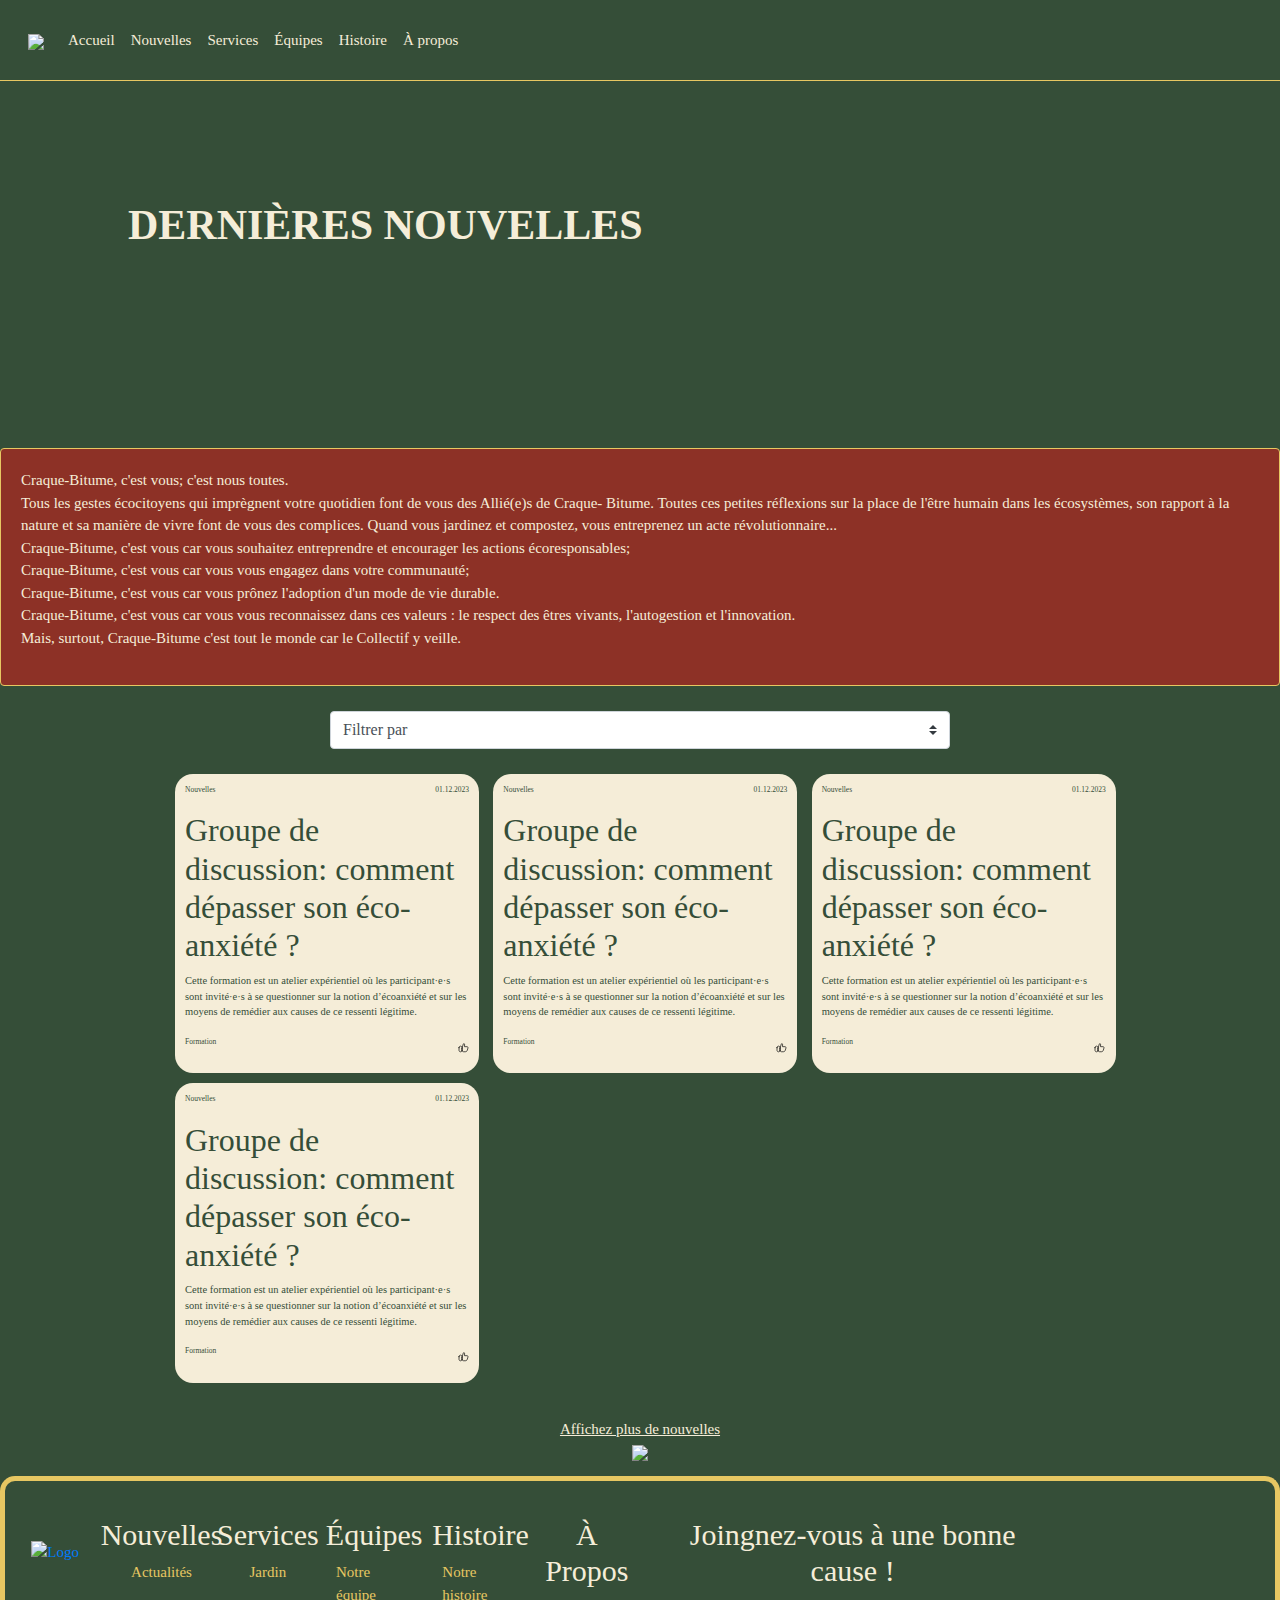
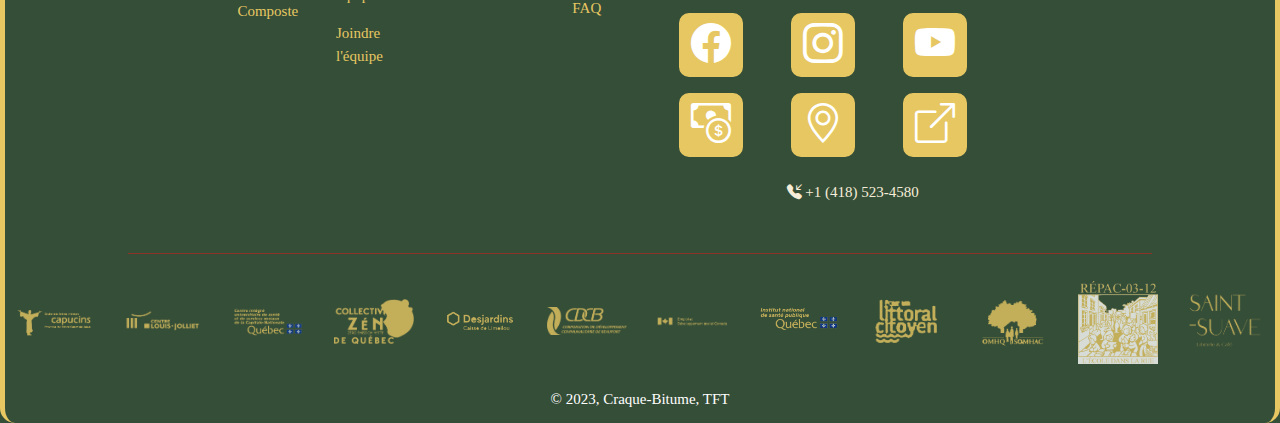
==== 2-5nouvelles.html @ 71b2aff6 "creation page nouvelles individuel" ====
<!DOCTYPE html>
<html lang="fr">
  <head>
    <meta charset="UTF-8" />
    <meta http-equiv="X-UA-Compatible" content="IE=edge" />
    <meta name="viewport" content="width=device-width, initial-scale=1.0" />
    <title>Craque-Bitume</title>
    <link
      rel="apple-touch-icon"
      sizes="180x180"
      href="./assets/favicon/apple-touch-icon.png"
    />
    <link
      rel="icon"
      type="image/png"
      sizes="32x32"
      href="./assets/favicon/favicon-32x32.png"
    />
    <link
      rel="icon"
      type="image/png"
      sizes="16x16"
      href="./assets/favicon/favicon-16x16.png"
    />
    <link rel="manifest" href="./assets/favicon/site.webmanifest" />
    <link
      rel="mask-icon"
      href="./assets/favicon/safari-pinned-tab.svg"
      color="#5bbad5"
    />
    <meta name="msapplication-TileColor" content="#da532c" />
    <meta name="theme-color" content="#ffffff" />
    <link
      rel="stylesheet"
      href="https://cdn.jsdelivr.net/npm/bootstrap-icons@1.10.3/font/bootstrap-icons.css"
    />
    <link
      rel="stylesheet"
      href="https://cdn.jsdelivr.net/npm/swiper@9/swiper-bundle.min.css"
    />
    <link
      rel="stylesheet"
      href="https://unpkg.com/swiper/swiper-bundle.min.css"
    />
    <link
      rel="stylesheet"
      href="https://maxcdn.bootstrapcdn.com/bootstrap/4.5.2/css/bootstrap.min.css"
    />
    <link
      href="https://cdn.jsdelivr.net/npm/bootstrap@5.3.2/dist/css/bootstrap.min.css"
      rel="stylesheet"
      integrity="sha384-T3c6CoIi6uLrA9TneNEoa7RxnatzjcDSCmG1MXxSR1GAsXEV/Dwwykc2MPK8M2HN"
      crossorigin="anonymous"
    />
    <link rel="stylesheet" href="https://use.typekit.net/fch5wdf.css" />
    <link rel="stylesheet" href="./styles/styles.css" type="text/css" />
    <!--icon link-->
    <link
      href="https://fonts.googleapis.com/icon?family=Material+Icons"
      rel="stylesheet"
    />
  </head>
  <!--BODY-->

  <body>
    <!--BODY-->
    <main>
      <!-- NAVBAR -->
      <nav
        class="navbar navbar-dark navbar-expand-lg justify-content-end align-items-center fixed-top"
      >
        <div
          class="container-fluid justify-content-space-between align-items-center"
        >
          <a class="navbar-brand" href="index.html">
            <img src="./sources/logo.png" class="logo" />
          </a>
          <button
            class="navbar-toggler"
            type="button"
            width="20%"
            data-bs-toggle="collapse"
            data-bs-target="#navbarNavDropdown"
            aria-controls="navbarNavDropdown"
            aria-expanded="false"
            aria-label="Affichage/masquage de la navigation"
          >
            <span class="navbar-toggler-icon"></span>
          </button>
          <div class="collapse navbar-collapse" id="navbarNavDropdown">
            <ul class="navbar-nav">
              <li class="nav-item">
                <a class="nav-link" aria-current="page" href="./index.html"
                  >Accueil</a
                >
              </li>
              <li class="nav-item">
                <a class="nav-link" aria-current="page" href="./2nouvelles.html"
                  >Nouvelles</a
                >
              </li>
              <li class="nav-item">
                <a class="nav-link" aria-current="page" href="./3services.html"
                  >Services</a
                >
              </li>
              <li class="nav-item">
                <a class="nav-link" aria-current="page" href="./4equipe.html"
                  >Équipes</a
                >
              </li>
              <li class="nav-item">
                <a class="nav-link" aria-current="page" href="./5histoire.html"
                  >Histoire</a
                >
              </li>
              <li class="nav-item">
                <a class="nav-link" aria-current="page" href="./6propos.html"
                  >À propos</a
                >
              </li>
            </ul>
          </div>
        </div>
      </nav>
      <!--hero de la page nouvelles-->
      <div class="contenu-news">
        <div class="ignorez"></div>
        <div class="nouvelles__hero">

          <h1 class="nouvelles__hero-title">DERNIÈRES NOUVELLES</h1>
        </div>
        <div class="card description_generique">
          <div class="card-body">
          <p class="description_generique_texte">Craque-Bitume, c'est vous; c'est nous toutes. <br>
            Tous les gestes écocitoyens qui imprègnent votre quotidien font de vous des Allié(e)s de Craque-
            Bitume. Toutes ces petites réflexions sur la place de l'être humain dans les écosystèmes, son rapport 
            à la nature et sa manière de vivre font de vous des complices. Quand vous jardinez et compostez, 
            vous entreprenez un acte révolutionnaire... <br>
            Craque-Bitume, c'est vous car vous souhaitez entreprendre et encourager les actions 
            écoresponsables; <br>
            Craque-Bitume, c'est vous car vous vous engagez dans votre communauté; <br>
            Craque-Bitume, c'est vous car vous prônez l'adoption d'un mode de vie durable. <br>
            Craque-Bitume, c'est vous car vous vous reconnaissez dans ces valeurs : le respect des êtres vivants, 
            l'autogestion et l'innovation. <br>
            Mais, surtout, Craque-Bitume c'est tout le monde car le Collectif y veille.</p>
        </div>
    </div>
        <!--section contennant les cartes de nouvelles-->
        <div class="nouvelles__filter-bar">
          <select class="custom-select filter-dropdown">
            <option selected>Filtrer par</option>
            <option value="date">Date</option>
            <option value="alphabetical">Alphabetique</option>
          </select>
        </div>

        <div class="nouvelle__card-list">
          <div class="nouvelle_card un">
          <div class="top-row">
              <p class="nouvelle-top-title">Nouvelles</p>
            <p class="date">01.12.2023</p>
          </div>
          <div class="middle-up-row">
            <h2>Groupe de discussion: comment dépasser son éco-anxiété ? </h2>
          </div>
          <div class="middle-down-row">
                <p class="nouvelle__card-description">Cette formation est un atelier expérientiel où les participant·e·s sont invité·e·s à se questionner sur la notion d’écoanxiété et sur les moyens de remédier aux causes de ce ressenti légitime.</p>
          </div>
          <div class="bottom-row">
            <p class="formation">Formation</p>
            <div class="icone">
              <svg viewBox="0 0 25 25" fill="none" xmlns="http://www.w3.org/2000/svg"><g id="SVGRepo_bgCarrier" stroke-width="0"></g><g id="SVGRepo_tracerCarrier" stroke-linecap="round" stroke-linejoin="round"></g><g id="SVGRepo_iconCarrier"> <path d="M8.9707 19.42V13.89" stroke="#000000" stroke-width="1.5" stroke-linecap="round" stroke-linejoin="round"></path> <path d="M2.28234 12.67C2.25751 12.2167 2.32536 11.7631 2.48175 11.3369C2.63813 10.9106 2.87975 10.5208 3.19187 10.1911C3.504 9.86141 3.88006 9.59877 4.29708 9.41931C4.71411 9.23985 5.16335 9.14734 5.61735 9.14734C6.07135 9.14734 6.52058 9.23985 6.9376 9.41931C7.35463 9.59877 7.73069 9.86141 8.04281 10.1911C8.35493 10.5208 8.59657 10.9106 8.75296 11.3369C8.90934 11.7631 8.97717 12.2167 8.95234 12.67V18.3C8.97717 18.7533 8.90934 19.207 8.75296 19.6332C8.59657 20.0594 8.35493 20.4492 8.04281 20.7789C7.73069 21.1086 7.35463 21.3712 6.9376 21.5507C6.52058 21.7301 6.07135 21.8227 5.61735 21.8227C5.16335 21.8227 4.71411 21.7301 4.29708 21.5507C3.88006 21.3712 3.504 21.1086 3.19187 20.7789C2.87975 20.4492 2.63813 20.0594 2.48175 19.6332C2.32536 19.207 2.25751 18.7533 2.28234 18.3V12.67Z" stroke="#000000" stroke-width="1.5" stroke-linecap="round" stroke-linejoin="round"></path> <path d="M8.97076 18.3C8.96813 18.7399 9.05217 19.176 9.21809 19.5835C9.38402 19.9909 9.62857 20.3617 9.93779 20.6747C10.247 20.9876 10.6148 21.2366 11.0203 21.4073C11.4257 21.5781 11.8608 21.6674 12.3008 21.67H16.4208C17.3814 21.6693 18.316 21.357 19.0841 20.78C19.8522 20.203 20.4125 19.3924 20.6808 18.47L22.1808 13.39C22.3002 13.0523 22.3372 12.691 22.2889 12.3361C22.2405 11.9812 22.1081 11.643 21.9028 11.3496C21.6974 11.0562 21.4249 10.816 21.108 10.6491C20.7911 10.4822 20.4389 10.3934 20.0808 10.39H14.5608V5.10999C14.5621 4.91825 14.5256 4.72818 14.4535 4.55054C14.3813 4.3729 14.2749 4.21121 14.1402 4.07471C14.0056 3.9382 13.8454 3.82953 13.6687 3.75494C13.4921 3.68036 13.3025 3.64132 13.1108 3.64001V3.64001C12.7953 3.64144 12.4889 3.74572 12.2381 3.93701C11.9872 4.1283 11.8056 4.39617 11.7208 4.70001L8.97076 13.86" stroke="#000000" stroke-width="1.5" stroke-linecap="round" stroke-linejoin="round"></path> </g></svg>
            </div>
          </div>
        </div>
          <div class="nouvelle_card deux">
          <div class="top-row">
              <p class="nouvelle-top-title">Nouvelles</p>
            <p class="date">01.12.2023</p>
          </div>
          <div class="middle-up-row">
            <h2>Groupe de discussion: comment dépasser son éco-anxiété ? </h2>
          </div>
          <div class="middle-down-row">
                <p class="nouvelle__card-description">Cette formation est un atelier expérientiel où les participant·e·s sont invité·e·s à se questionner sur la notion d’écoanxiété et sur les moyens de remédier aux causes de ce ressenti légitime.</p>
          </div>
          <div class="bottom-row">
            <p class="formation">Formation</p>
            <div class="icone">
              <svg viewBox="0 0 25 25" fill="none" xmlns="http://www.w3.org/2000/svg"><g id="SVGRepo_bgCarrier" stroke-width="0"></g><g id="SVGRepo_tracerCarrier" stroke-linecap="round" stroke-linejoin="round"></g><g id="SVGRepo_iconCarrier"> <path d="M8.9707 19.42V13.89" stroke="#000000" stroke-width="1.5" stroke-linecap="round" stroke-linejoin="round"></path> <path d="M2.28234 12.67C2.25751 12.2167 2.32536 11.7631 2.48175 11.3369C2.63813 10.9106 2.87975 10.5208 3.19187 10.1911C3.504 9.86141 3.88006 9.59877 4.29708 9.41931C4.71411 9.23985 5.16335 9.14734 5.61735 9.14734C6.07135 9.14734 6.52058 9.23985 6.9376 9.41931C7.35463 9.59877 7.73069 9.86141 8.04281 10.1911C8.35493 10.5208 8.59657 10.9106 8.75296 11.3369C8.90934 11.7631 8.97717 12.2167 8.95234 12.67V18.3C8.97717 18.7533 8.90934 19.207 8.75296 19.6332C8.59657 20.0594 8.35493 20.4492 8.04281 20.7789C7.73069 21.1086 7.35463 21.3712 6.9376 21.5507C6.52058 21.7301 6.07135 21.8227 5.61735 21.8227C5.16335 21.8227 4.71411 21.7301 4.29708 21.5507C3.88006 21.3712 3.504 21.1086 3.19187 20.7789C2.87975 20.4492 2.63813 20.0594 2.48175 19.6332C2.32536 19.207 2.25751 18.7533 2.28234 18.3V12.67Z" stroke="#000000" stroke-width="1.5" stroke-linecap="round" stroke-linejoin="round"></path> <path d="M8.97076 18.3C8.96813 18.7399 9.05217 19.176 9.21809 19.5835C9.38402 19.9909 9.62857 20.3617 9.93779 20.6747C10.247 20.9876 10.6148 21.2366 11.0203 21.4073C11.4257 21.5781 11.8608 21.6674 12.3008 21.67H16.4208C17.3814 21.6693 18.316 21.357 19.0841 20.78C19.8522 20.203 20.4125 19.3924 20.6808 18.47L22.1808 13.39C22.3002 13.0523 22.3372 12.691 22.2889 12.3361C22.2405 11.9812 22.1081 11.643 21.9028 11.3496C21.6974 11.0562 21.4249 10.816 21.108 10.6491C20.7911 10.4822 20.4389 10.3934 20.0808 10.39H14.5608V5.10999C14.5621 4.91825 14.5256 4.72818 14.4535 4.55054C14.3813 4.3729 14.2749 4.21121 14.1402 4.07471C14.0056 3.9382 13.8454 3.82953 13.6687 3.75494C13.4921 3.68036 13.3025 3.64132 13.1108 3.64001V3.64001C12.7953 3.64144 12.4889 3.74572 12.2381 3.93701C11.9872 4.1283 11.8056 4.39617 11.7208 4.70001L8.97076 13.86" stroke="#000000" stroke-width="1.5" stroke-linecap="round" stroke-linejoin="round"></path> </g></svg>
            </div>
          </div>
        </div>
          <div class="nouvelle_card trois">
          <div class="top-row">
              <p class="nouvelle-top-title">Nouvelles</p>
            <p class="date">01.12.2023</p>
          </div>
          <div class="middle-up-row">
            <h2>Groupe de discussion: comment dépasser son éco-anxiété ? </h2>
          </div>
          <div class="middle-down-row">
                <p class="nouvelle__card-description">Cette formation est un atelier expérientiel où les participant·e·s sont invité·e·s à se questionner sur la notion d’écoanxiété et sur les moyens de remédier aux causes de ce ressenti légitime.</p>
          </div>
          <div class="bottom-row">
            <p class="formation">Formation</p>
            <div class="icone">
              <svg viewBox="0 0 25 25" fill="none" xmlns="http://www.w3.org/2000/svg"><g id="SVGRepo_bgCarrier" stroke-width="0"></g><g id="SVGRepo_tracerCarrier" stroke-linecap="round" stroke-linejoin="round"></g><g id="SVGRepo_iconCarrier"> <path d="M8.9707 19.42V13.89" stroke="#000000" stroke-width="1.5" stroke-linecap="round" stroke-linejoin="round"></path> <path d="M2.28234 12.67C2.25751 12.2167 2.32536 11.7631 2.48175 11.3369C2.63813 10.9106 2.87975 10.5208 3.19187 10.1911C3.504 9.86141 3.88006 9.59877 4.29708 9.41931C4.71411 9.23985 5.16335 9.14734 5.61735 9.14734C6.07135 9.14734 6.52058 9.23985 6.9376 9.41931C7.35463 9.59877 7.73069 9.86141 8.04281 10.1911C8.35493 10.5208 8.59657 10.9106 8.75296 11.3369C8.90934 11.7631 8.97717 12.2167 8.95234 12.67V18.3C8.97717 18.7533 8.90934 19.207 8.75296 19.6332C8.59657 20.0594 8.35493 20.4492 8.04281 20.7789C7.73069 21.1086 7.35463 21.3712 6.9376 21.5507C6.52058 21.7301 6.07135 21.8227 5.61735 21.8227C5.16335 21.8227 4.71411 21.7301 4.29708 21.5507C3.88006 21.3712 3.504 21.1086 3.19187 20.7789C2.87975 20.4492 2.63813 20.0594 2.48175 19.6332C2.32536 19.207 2.25751 18.7533 2.28234 18.3V12.67Z" stroke="#000000" stroke-width="1.5" stroke-linecap="round" stroke-linejoin="round"></path> <path d="M8.97076 18.3C8.96813 18.7399 9.05217 19.176 9.21809 19.5835C9.38402 19.9909 9.62857 20.3617 9.93779 20.6747C10.247 20.9876 10.6148 21.2366 11.0203 21.4073C11.4257 21.5781 11.8608 21.6674 12.3008 21.67H16.4208C17.3814 21.6693 18.316 21.357 19.0841 20.78C19.8522 20.203 20.4125 19.3924 20.6808 18.47L22.1808 13.39C22.3002 13.0523 22.3372 12.691 22.2889 12.3361C22.2405 11.9812 22.1081 11.643 21.9028 11.3496C21.6974 11.0562 21.4249 10.816 21.108 10.6491C20.7911 10.4822 20.4389 10.3934 20.0808 10.39H14.5608V5.10999C14.5621 4.91825 14.5256 4.72818 14.4535 4.55054C14.3813 4.3729 14.2749 4.21121 14.1402 4.07471C14.0056 3.9382 13.8454 3.82953 13.6687 3.75494C13.4921 3.68036 13.3025 3.64132 13.1108 3.64001V3.64001C12.7953 3.64144 12.4889 3.74572 12.2381 3.93701C11.9872 4.1283 11.8056 4.39617 11.7208 4.70001L8.97076 13.86" stroke="#000000" stroke-width="1.5" stroke-linecap="round" stroke-linejoin="round"></path> </g></svg>
            </div>
          </div>
        </div>
          <div class="nouvelle_card quattre">
          <div class="top-row">
              <p class="nouvelle-top-title">Nouvelles</p>
            <p class="date">01.12.2023</p>
          </div>
          <div class="middle-up-row">
            <h2>Groupe de discussion: comment dépasser son éco-anxiété ? </h2>
          </div>
          <div class="middle-down-row">
                <p class="nouvelle__card-description">Cette formation est un atelier expérientiel où les participant·e·s sont invité·e·s à se questionner sur la notion d’écoanxiété et sur les moyens de remédier aux causes de ce ressenti légitime.</p>
          </div>
          <div class="bottom-row">
            <p class="formation">Formation</p>
            <div class="icone">
              <svg viewBox="0 0 25 25" fill="none" xmlns="http://www.w3.org/2000/svg"><g id="SVGRepo_bgCarrier" stroke-width="0"></g><g id="SVGRepo_tracerCarrier" stroke-linecap="round" stroke-linejoin="round"></g><g id="SVGRepo_iconCarrier"> <path d="M8.9707 19.42V13.89" stroke="#000000" stroke-width="1.5" stroke-linecap="round" stroke-linejoin="round"></path> <path d="M2.28234 12.67C2.25751 12.2167 2.32536 11.7631 2.48175 11.3369C2.63813 10.9106 2.87975 10.5208 3.19187 10.1911C3.504 9.86141 3.88006 9.59877 4.29708 9.41931C4.71411 9.23985 5.16335 9.14734 5.61735 9.14734C6.07135 9.14734 6.52058 9.23985 6.9376 9.41931C7.35463 9.59877 7.73069 9.86141 8.04281 10.1911C8.35493 10.5208 8.59657 10.9106 8.75296 11.3369C8.90934 11.7631 8.97717 12.2167 8.95234 12.67V18.3C8.97717 18.7533 8.90934 19.207 8.75296 19.6332C8.59657 20.0594 8.35493 20.4492 8.04281 20.7789C7.73069 21.1086 7.35463 21.3712 6.9376 21.5507C6.52058 21.7301 6.07135 21.8227 5.61735 21.8227C5.16335 21.8227 4.71411 21.7301 4.29708 21.5507C3.88006 21.3712 3.504 21.1086 3.19187 20.7789C2.87975 20.4492 2.63813 20.0594 2.48175 19.6332C2.32536 19.207 2.25751 18.7533 2.28234 18.3V12.67Z" stroke="#000000" stroke-width="1.5" stroke-linecap="round" stroke-linejoin="round"></path> <path d="M8.97076 18.3C8.96813 18.7399 9.05217 19.176 9.21809 19.5835C9.38402 19.9909 9.62857 20.3617 9.93779 20.6747C10.247 20.9876 10.6148 21.2366 11.0203 21.4073C11.4257 21.5781 11.8608 21.6674 12.3008 21.67H16.4208C17.3814 21.6693 18.316 21.357 19.0841 20.78C19.8522 20.203 20.4125 19.3924 20.6808 18.47L22.1808 13.39C22.3002 13.0523 22.3372 12.691 22.2889 12.3361C22.2405 11.9812 22.1081 11.643 21.9028 11.3496C21.6974 11.0562 21.4249 10.816 21.108 10.6491C20.7911 10.4822 20.4389 10.3934 20.0808 10.39H14.5608V5.10999C14.5621 4.91825 14.5256 4.72818 14.4535 4.55054C14.3813 4.3729 14.2749 4.21121 14.1402 4.07471C14.0056 3.9382 13.8454 3.82953 13.6687 3.75494C13.4921 3.68036 13.3025 3.64132 13.1108 3.64001V3.64001C12.7953 3.64144 12.4889 3.74572 12.2381 3.93701C11.9872 4.1283 11.8056 4.39617 11.7208 4.70001L8.97076 13.86" stroke="#000000" stroke-width="1.5" stroke-linecap="round" stroke-linejoin="round"></path> </g></svg>
            </div>
          </div>
        </div>
        </div>
      <div class="nouvelle__afficher-plus">
        <a href="">
          <p>Affichez plus de nouvelles</p>
          <img src="/assets/icon/arrow-down-circle.png">
        </a>
      </div>
    </main>

    <!------------------------------------ FOOTER ----------------------------------------------------->
    <footer>
      <section class="section__footer container-fluid d-flex flex-column">
        <div
          class="row colonne--haut d-flex justify-content-evenly align-items-start"
        >
          <div
            class="col-12 col-xl-1 mb-2 mt-5 d-flex flex-column align-items-center"
          >
            <a
              href="index.html"
              class="d-flex align-items-center mb-3 link-body-emphasis text-decoration-none"
              ><img class="footer__logo" src="./sources/logo.png" alt="Logo"
            /></a>
          </div>

          <div
            class="col-12 col-sm-4 col-md-3 col-xl-1 mb-2 pt-4 d-flex flex-column align-items-center align-content-start"
          >
            <a href="./2nouvelles.html"> <h5 class="section">Nouvelles</h5></a>
            <a
              href="./2nouvelles.html"
              class="nav-link p-0 text-body-secondary sous-section"
              ><p class="footer_sous_texte">Actualités</p></a
            >
          </div>

          <div
            class="col-12 col-sm-4 col-md-3 col-xl-1 mb-2 pt-4 d-flex flex-column align-items-center"
          >
            <a href="./3services.html"><h5 class="section">Services</h5></a>
            <a
              href="./3services.html"
              class="nav-link p-0 text-body-secondary sous-section"
              ><p class="footer_sous_texte">Jardin</p></a
            >
            <a
              href="./3services.html"
              class="nav-link p-0 text-body-secondary sous-section"
              ><p class="footer_sous_texte">Composte</p></a
            >
          </div>

          <div
            class="col-12 col-sm-4 col-md-3 col-xl-1 mb-2 pt-4 d-flex flex-column align-items-center"
          >
            <a href="./4equipe.html"><h5 class="section">Équipes</h5></a>
            <a
              href="./4equipe.html"
              class="nav-link p-0 text-body-secondary sous-section"
              ><p class="footer_sous_texte">Notre équipe</p></a
            >
            <a
              href="./4equipe.html"
              class="nav-link p-0 text-body-secondary sous-section"
              ><p class="footer_sous_texte">Joindre l'équipe</p></a
            >
          </div>

          <div
            class="col-12 col-sm-4 col-md-3 col-xl-1 mb-2 pt-4 d-flex flex-column align-items-center"
          >
            <a href="./5histoire.html"><h5 class="section">Histoire</h5></a>
            <a href="#" class="nav-link p-0 text-body-secondary sous-section"
              ><p class="footer_sous_texte">Notre histoire</p></a
            >
          </div>

          <div
            class="col-12 col-sm-4 col-md-3 col-xl-1 mb-2 pt-4 d-flex flex-column align-items-center"
          >
            <a href="./6propos.html"><h5 class="section">À Propos</h5></a>
            <a
              href="./6propos.html"
              class="nav-link p-0 text-body-secondary sous-section"
              ><p class="footer_sous_texte">FAQ</p></a
            >
          </div>

          <div
            class="col-12 col-md-9 col-xl-4 mb-2 pt-4 d-flex flex-column align-items-center"
          >
            <h5 class="section px-2">Joingnez-vous à une bonne cause !</h5>
            <div
              class="d-flex flex-wrap flex-lg-row justify-content-evenly sociaux mt-3 mt-xl-0"
            >
              <a
                href="https://www.facebook.com/craquebitume"
                class="footer__btn d-flex justify-content-end align-items-center text-center mx-4 mt-3"
                ><i class="bi bi-facebook"></i
              ></a>
              <a
                href="https://www.instagram.com/craque.bitume/"
                class="footer__btn d-flex justify-content-end align-items-center text-center mx-4 mt-3"
                ><i class="bi bi-instagram"></i
              ></a>
              <a
                href="https://www.youtube.com/@craque-bitumeobnl4387"
                class="footer__btn d-flex justify-content-end align-items-center text-center mx-4 mt-3"
                ><i class="bi bi-youtube"></i
              ></a>
              <a
                href="https://craquebitume.org/products/faites-un-don-a-craque-bitume"
                class="footer__btn d-flex justify-content-end align-items-center text-center mx-4 mt-3"
                ><i class="bi bi-cash-coin"></i
              ></a>
              <a
                href="https://maps.app.goo.gl/16J4zraB6vR6eccZ9"
                class="footer__btn d-flex justify-content-end align-items-center text-center mx-4 mt-3"
                ><i class="bi bi-geo-alt"></i
              ></a>
              <a
                href="https://craquebitume.org/"
                class="footer__btn d-flex justify-content-end align-items-center text-center mx-4 mt-3"
                ><i class="bi bi-box-arrow-up-right"></i
              ></a>
            </div>
            <p class="sous-section telephone mt-4">
              <i class="bi bi-telephone-inbound-fill"></i> +1 (418) 523-4580
            </p>
          </div>

          <!-- <a href="https://maps.app.goo.gl/16J4zraB6vR6eccZ9" class="adresse"><p class="sous-section adresse">Centre des opérations : 435 Rue du Roi, Québec, QC G1K 2X1</p></a> -->
          <!-- <a href="https://maps.app.goo.gl/16J4zraB6vR6eccZ9" class="adresse"><p class="sous-section adresse">Centre administratif : 870 Av. De Salaberry, Québec, QC G1R 2T9 </p></a> -->
        </div>

        <div class="row"><div class="ligne-design"></div></div>

        <div class="row">
          <div class="d-flex flex-row flex-wrap mb-6 sponsor-colonne">
            <a
              class="d-flex align-items-center justify-content-center col-3 col-lg-1"
              href="https://www.capucin.org/"
              ><img
                class="logo sponsor"
                src="./sources/medias/footer/logo_partenaire_jaune/capucin.png"
                alt="Capucin"
            /></a>
            <a
              class="d-flex align-items-center justify-content-center col-3 col-lg-1"
              href="https://clj.cssc.gouv.qc.ca/"
              ><img
                class="logo sponsor"
                src="./sources/medias/footer/logo_partenaire_jaune/centre_louis-jolliet.png"
                alt="centre_louis-jolliet"
            /></a>
            <a
              class="d-flex align-items-center justify-content-center col-3 col-lg-1"
              href="https://www.quebec.ca/sante/systeme-et-services-de-sante/organisation-des-services/cisss-et-ciusss"
              ><img
                class="logo sponsor"
                src="./sources/medias/footer/logo_partenaire_jaune/centre_uni_quebec.png"
                alt="centre_uni_quebec"
            /></a>
            <a
              class="d-flex align-items-center justify-content-center col-3 col-lg-1"
              href="https://collectivitezenquebec.org/"
              ><img
                class="logo sponsor"
                src="./sources/medias/footer/logo_partenaire_jaune/collectivite_zen_quebec.png"
                alt="collectivite_zen_quebec"
            /></a>
            <a
              class="d-flex align-items-center justify-content-center col-3 col-lg-1"
              href="https://www.desjardins.com/votre-caisse/index.jsp?transit=81520366"
              ><img
                class="logo sponsor"
                src="./sources/medias/footer/logo_partenaire_jaune/desjardins.png"
                alt="Desjardins"
            /></a>
            <a
              class="d-flex align-items-center justify-content-center col-3 col-lg-1"
              href="https://cdcbeauport.ca/"
              ><img
                class="logo sponsor"
                src="./sources/medias/footer/logo_partenaire_jaune/dev_comunautaire_beauport.png"
                alt="dev_comunautaire_beauport"
            /></a>
            <a
              class="d-flex align-items-center justify-content-center col-3 col-lg-1"
              href="https://www.canada.ca/fr/emploi-developpement-social.html"
              ><img
                class="logo sponsor"
                src="./sources/medias/footer/logo_partenaire_jaune/dev_social_canada.png"
                alt="dev_social_canada"
            /></a>
            <a
              class="d-flex align-items-center justify-content-center col-3 col-lg-1"
              href="https://www.inspq.qc.ca/"
              ><img
                class="logo sponsor"
                src="./sources/medias/footer/logo_partenaire_jaune/insp_qc.png"
                alt="insp_qc"
            /></a>
            <a
              class="d-flex align-items-center justify-content-center col-3 col-lg-1"
              href="https://www.littoralcitoyen.org/"
              ><img
                class="logo sponsor"
                src="./sources/medias/footer/logo_partenaire_jaune/litoral_citoyen.png"
                alt="litoral_citoyen"
            /></a>
            <a
              class="d-flex align-items-center justify-content-center col-3 col-lg-1"
              href="https://www.omhq.qc.ca/"
              ><img
                class="logo sponsor"
                src="./sources/medias/footer/logo_partenaire_jaune/omhg.png"
                alt="omhg"
            /></a>
            <a
              class="d-flex align-items-center justify-content-center col-3 col-lg-1"
              href="http://repac.org/"
              ><img
                class="logo sponsor"
                src="./sources/medias/footer/logo_partenaire_jaune/repac-03-12.png"
                alt="repac-03-12"
            /></a>
            <a
              class="d-flex align-items-center justify-content-center col-3 col-lg-1"
              href="https://www.saintsuave.com/"
              ><img
                class="logo sponsor"
                src="./sources/medias/footer/logo_partenaire_jaune/saint-suave.png"
                alt="saint-suave"
            /></a>
          </div>
        </div>
        <div
          class="copyright d-flex justify-content-center align-content-center text-center mt-4"
        >
          <p class="credit text-body-secondary sous-section mb-0">
            &copy; 2023, Craque-Bitume, TFT
          </p>
        </div>
      </section>
    </footer>

    <script src="./scripts/script.js"></script>
    <script
      src="https://cdn.jsdelivr.net/npm/bootstrap@5.2.3/dist/js/bootstrap.bundle.min.js"
      integrity="sha384-kenU1KFdBIe4zVF0s0G1M5b4hcpxyD9F7jL+jjXkk+Q2h455rYXK/7HAuoJl+0I4"
      crossorigin="anonymous"
    ></script>
    <script src="https://code.jquery.com/jquery-3.5.1.slim.min.js"></script>
    <script src="https://cdn.jsdelivr.net/npm/@popperjs/core@2.10.2/dist/umd/popper.min.js"></script>
    <script src="https://stackpath.bootstrapcdn.com/bootstrap/4.5.2/js/bootstrap.min.js"></script>
  </body>
</html>
---- styles/styles.css ----
@charset "UTF-8";
/*--------------------------- FONT -------------------------------*/
@font-face {
  font-family: "pacifico";
  src: url("https://use.typekit.net/af/5f850c/00000000000000003b9b136f/27/l?primer=7cdcb44be4a7db8877ffa5c0007b8dd865b3bbc383831fe2ea177f62257a9191&fvd=n4&v=3") format("woff2"), url("https://use.typekit.net/af/5f850c/00000000000000003b9b136f/27/d?primer=7cdcb44be4a7db8877ffa5c0007b8dd865b3bbc383831fe2ea177f62257a9191&fvd=n4&v=3") format("woff"), url("https://use.typekit.net/af/5f850c/00000000000000003b9b136f/27/a?primer=7cdcb44be4a7db8877ffa5c0007b8dd865b3bbc383831fe2ea177f62257a9191&fvd=n4&v=3") format("opentype");
  font-display: auto;
  font-style: normal;
  font-weight: 400;
  font-stretch: normal;
}
@font-face {
  font-family: "rubik";
  src: url("https://use.typekit.net/af/8e7336/0000000000000000774ed06c/30/l?primer=7cdcb44be4a7db8877ffa5c0007b8dd865b3bbc383831fe2ea177f62257a9191&fvd=n4&v=3") format("woff2"), url("https://use.typekit.net/af/8e7336/0000000000000000774ed06c/30/d?primer=7cdcb44be4a7db8877ffa5c0007b8dd865b3bbc383831fe2ea177f62257a9191&fvd=n4&v=3") format("woff"), url("https://use.typekit.net/af/8e7336/0000000000000000774ed06c/30/a?primer=7cdcb44be4a7db8877ffa5c0007b8dd865b3bbc383831fe2ea177f62257a9191&fvd=n4&v=3") format("opentype");
  font-display: auto;
  font-style: normal;
  font-weight: 400;
  font-stretch: normal;
}
@font-face {
  font-family: "rubik-light";
  src: url("https://use.typekit.net/af/8e7336/0000000000000000774ed06c/30/l?primer=7cdcb44be4a7db8877ffa5c0007b8dd865b3bbc383831fe2ea177f62257a9191&fvd=n4&v=3") format("woff2"), url("https://use.typekit.net/af/8e7336/0000000000000000774ed06c/30/d?primer=7cdcb44be4a7db8877ffa5c0007b8dd865b3bbc383831fe2ea177f62257a9191&fvd=n4&v=3") format("woff"), url("https://use.typekit.net/af/8e7336/0000000000000000774ed06c/30/a?primer=7cdcb44be4a7db8877ffa5c0007b8dd865b3bbc383831fe2ea177f62257a9191&fvd=n4&v=3") format("opentype");
  font-display: auto;
  font-style: normal;
  font-weight: 100;
  font-stretch: normal;
}
html {
  height: 2500px;
  min-width: 375px !important;
  width: 100%;
  height: 100%;
  position: relative;
  background-color: #354e38;
  overflow-x: hidden;
}

body {
  background-color: #354e38;
  font-family: "rubik";
  font-size: 15px;
  height: 100%;
  min-width: 375px;
  position: relative;
}

main {
  position: relative;
  width: 100%;
}

h5 {
  color: #F5EDD8;
  font-size: 30px;
  text-align: center;
}

h6 {
  color: #354e38;
  font-size: 20px;
  font-weight: 600;
}

.none {
  display: none !important;
}

.description_generique {
  width: 100vw;
  background-color: #8D3126;
  border: 1px solid #E7C762;
  color: #F5EDD8;
  font-size: 15px;
}

/* ----------------- SECTION PAGE ACCUEIL ----------------------- */
.ignorez {
  position: relative;
  top: 0px;
  left: 0px;
  width: 100%;
  height: 88px;
}

.navbar {
  border-bottom: 1px solid #e7c762;
  background-color: #354e38;
}

.logo {
  max-width: 80px;
}

.container-fluid {
  padding: 12px !important;
}

.navbar-toggler {
  background-color: #E7C762 !important;
}

#btn-don {
  right: 0px;
  position: relative;
  padding: 5px 10px;
  border: none;
  background-color: #E7C762;
  color: white;
  font-size: 16px;
}
#btn-don:hover {
  border: 2px solid #E7C762;
  background-color: #354e38;
}

.navbar-nav {
  text-align: end;
}
.navbar-nav .nav-item {
  display: flex;
  align-items: center;
  text-align: center;
  justify-content: center;
}
.navbar-nav .nav-item .nav-link {
  text-align: center;
}

.navbar-dark .navbar-nav .nav-link {
  color: #F5EDD8;
}
.navbar-dark .navbar-nav .nav-link:hover {
  color: #E7C762;
  text-decoration: underline;
}

.menu:hover {
  background-color: #354e38 !important;
  border: 1px solid #E7C762;
}

.section__titre {
  color: #F5EDD8;
  font-weight: bolder;
  font-size: 40px;
  transform: translateY(-75px);
  text-align: center;
}

/* ----------------- SECTION BANNER X ------------------------ */
.banner {
  background-color: #8D3126;
  z-index: 2;
  position: fixed;
  width: 100%;
  z-index: 1029;
}

.banner__content {
  padding: 10px;
  margin: 0 auto;
  display: flex;
  align-items: center;
  width: 100%;
}

.banner__text {
  color: #F5EDD8;
  flex-grow: 1;
  text-align: center;
}

.banner__close {
  background: none;
  border: none;
  cursor: pointer;
  display: flex;
  align-items: center;
}
.banner__close .material-icons {
  color: #E7C762;
  font-weight: 900;
}

/* ----------------- SECTION HERO ----------------------- */
#hero {
  padding: 0px;
  margin: 0px;
  width: 100%;
  height: 100vh;
  position: relative;
  background-color: #354e38;
}

.collectif {
  background: #E7C762;
  border-radius: 10px;
}

.swiper-container {
  width: 100%;
  position: relative;
  overflow: hidden;
  border-radius: 10px;
  box-shadow: 2px 2px 10px 1px #000;
}

.swiper-slide img {
  width: 100%;
  height: 100%;
  aspect-ratio: 5/4;
  object-fit: cover;
}

.swiper-button-next {
  color: #F5EDD8;
}
.swiper-button-next::after {
  font-size: 50px;
  font-weight: bold;
}

.swiper-button-prev {
  color: #F5EDD8;
}
.swiper-button-prev::after {
  font-size: 50px;
  font-weight: bold;
}

.swiper-pagination-bullet {
  scale: 2;
  background-color: #F5EDD8;
}

.hero-titre-2 {
  font-family: "pacifico";
  color: #E7C762;
  font-size: calc(20px + 5vh);
  padding: 0px;
  margin: 0px;
}

.hero-titre-1 {
  font-family: "rubik";
  color: #F5EDD8;
  font-size: calc(15px + 3vh);
  font-weight: bold;
  padding: 0px;
  margin: 0px;
}

.hero-titre-3 {
  font-family: "rubik";
  color: #F5EDD8;
  font-size: calc(15px + 3vh);
  font-weight: bold;
  padding: 0px;
  margin: 0px;
}

.hero-titre-4 {
  font-family: "rubik";
  color: #F5EDD8;
  font-weight: normal;
  font-size: calc(5px + 1vh);
}

.hero-btn {
  background-color: #354e38;
  border: 2px solid #E7C762;
  box-shadow: 5px 5px 10px 2px #000;
  font-family: "rubik";
  color: #F5EDD8;
  max-width: 230px;
}
.hero-btn:hover {
  background-color: #E7C762;
  color: #000;
}

/* ----------------- SECTION index NOUVELLE ---------------------- */
.nouvelle__logo {
  font-size: 40px;
  display: flex;
  justify-content: center;
  align-items: center;
  text-align: center;
}
.nouvelle__carte {
  background-color: #F5EDD8;
  border-radius: 15px;
  height: 150px;
  max-width: 600px;
}
@media (min-width: 1199px) {
  .nouvelle__carte {
    max-width: 300px;
  }
}
@media (min-width: 1600px) {
  .nouvelle__carte {
    max-width: 400px;
  }
}
@media (min-width: 1800px) {
  .nouvelle__carte {
    max-width: 500px;
  }
}
@media (min-width: 2100px) {
  .nouvelle__carte {
    max-width: 600px;
  }
}
.nouvelle__carte:hover {
  background-color: #E7C762;
}
.nouvelle__carte:hover div h6 {
  color: #F5EDD8;
}
.nouvelle__carte:hover div p {
  color: #F5EDD8;
}
.nouvelle__carte:hover div i {
  color: #F5EDD8;
}
.nouvelle__carte i {
  color: #354e38;
}
.nouvelle__carte div p {
  color: #354e38;
  margin-bottom: 0px;
}

.services__container #voirPlusButton {
  border-radius: 20px;
  color: #F5EDD8;
  background-color: #8D3126;
  height: 40px;
  padding: 0px;
  font-size: 18px !important;
}
.services__container #voirPlusButton:hover {
  background-color: #E7C762;
}

.disabled {
  background-color: transparent !important;
}

/* ----------------- SECTION PAGE NOUVELLE ---------------------- */
.nouvelles__container {
  background-color: #354e38;
  font-family: "rubik";
}

.nouvelles__cards {
  background-color: #F5EDD8;
  color-scheme: #354e38;
  font-family: "rubik";
  padding-left: 20px;
  border-radius: 15px;
}
.nouvelles__cards:hover {
  background-color: #E7C762;
}

.cards__title {
  font-weight: bolder;
}

.nouvelles__hero {
  width: 100vw;
  height: 40vh;
  background-image: url(../sources/medias/hub_nouvelles_articles/hero-groupe.jpg);
  background-repeat: no-repeat;
  background-position: center;
  background-size: cover;
}

.nouvelles__hero-title {
  font-family: "rubik";
  color: #f5edd8;
  font-size: calc(15px + 3vh);
  font-weight: bold;
  position: absolute;
  top: 200px;
  padding-left: 10vw;
}

.nouvelles__hero-img {
  width: 100%;
}

.nouvelles__card__container {
  display: flex;
}

.nouvelles__card-frame {
  width: 150px;
  height: 150px;
  background-color: #8d3126;
}

.nouvelle__card-list {
  max-width: 960px;
  margin: 0 auto;
  display: grid;
  grid-template-columns: repeat(auto-fill, minmax(263px, 1fr));
  row-gap: 10px;
  column-gap: 25px;
  padding: 15px;
}

.nouvelle_card {
  width: 45vw;
  min-width: 263px;
  max-width: 304px;
  display: flex;
  flex-direction: column;
  padding: 10px;
  background-color: #f5edd8;
  border-radius: 18px;
  justify-content: space-between;
  color: #354e38;
  transition: background-color 200ms ease-in-out;
}

@media screen and (max-width: 600px) {
  .nouvelle__card-list {
    grid-template-columns: 1fr;
    transform: translateX(10%);
  }
}
.top-row {
  display: flex;
  justify-content: space-between;
  font-size: 0.5em;
}

.middle-up-row {
  font-size: 1em;
}

.middle-down-row {
  font-size: 0.7em;
}

.bottom-row {
  display: flex;
  justify-content: space-between;
  font-size: 0.5em;
}

.icone {
  width: 1.5em;
  position: relative;
  top: 5px;
}

.un:hover {
  background-color: #e7c762;
}

.deux:hover {
  background-color: #e7c762;
}

.trois:hover {
  background-color: #e7c762;
}

.quattre:hover {
  background-color: #e7c762;
}

.nouvelle__afficher-plus {
  display: flex;
  justify-content: center;
  margin: 15px auto;
}
.nouvelle__afficher-plus a {
  display: flex;
  flex-direction: column;
  align-items: center;
}
.nouvelle__afficher-plus p {
  margin: 5px auto;
  text-align: center;
  color: #F5EDD8;
  text-decoration: underline;
}
.nouvelle__afficher-plus p:hover {
  color: #E7C762;
}

/* filter bar styles */
.nouvelles__filter-bar {
  background-color: #354e38;
  color: #fff;
  padding: 10px;
  text-align: center;
  position: relative;
  margin-left: 25vw;
  margin-right: 25vw;
  margin-top: 15px;
}

.filter-dropdown {
  margin-right: 10px;
}

/* ----------------- SECTION index TÉMOIGNAGE ---------------------- */
.testimonials {
  margin-bottom: 40vh;
  border-radius: 50px 50px 50px 50px;
  box-shadow: 2px 2px 7px 0px #182c1a;
  background: linear-gradient(to bottom, #8d3126 70px, transparent 0%);
}

.temoignage {
  text-align: center;
  box-sizing: border-box;
}
.temoignage__card {
  position: relative;
  width: 100%;
  background-color: #F5EDD8;
  box-shadow: 5px 5px 10px 0px #383838;
  border-radius: 20px;
  transition: 0.3s;
  border: 1px solid #F5EDD8;
}
.temoignage__card:hover {
  background-color: #E7C762;
  transform: scale(1.02);
  transition: 0.3s;
}
.temoignage__texte {
  font-weight: 200;
  font-size: 20px;
  color: #000;
}
.temoignage__description {
  font-size: 20px;
  color: #8D3126 !important;
  font-weight: 200;
  text-align: left;
}
.temoignage__nom {
  text-align: left;
  font-family: "rubik";
  color: #8D3126;
}
.temoignage__quote {
  position: absolute;
  top: 20px;
  left: 20px;
  font-size: 50px;
  color: #E7C762;
}
.temoignage__personne {
  margin: 0px;
  border-radius: 20px;
}
.temoignage__image {
  border-radius: 20px 20px 0px 0px;
  aspect-ratio: 1/1;
  width: 100%;
  object-fit: cover;
  position: relative;
}

.section-testimonials .card {
  background-color: #F5EDD8;
  border-radius: 20px;
  transition: 0.3s;
}

/* ---------------------- SECTION DON --------------------------- */
.section_donation {
  position: relative;
}

.donation {
  margin-bottom: 40vh;
  border-radius: 50px 50px 50px 50px;
  box-shadow: 2px 2px 7px 0px #182c1a;
  background: linear-gradient(to bottom, #8d3126 70px, #F5EDD8 0%);
}
.donation__column h2 {
  font-family: "rubik";
  color: #354e38;
  font-weight: 600;
}
.donation__column p {
  font-family: "rubik";
  color: #8D3126 !important;
}
.donation__button a {
  background-color: #E7C762;
  color: #F5EDD8;
  text-align: center;
  display: flex;
  justify-content: center !important;
  align-self: center !important;
  align-items: center !important;
  align-content: center !important;
  max-width: 120px;
}

/* ----------------- SECTION PAGE SERVICE ----------------------- */
.section__services {
  width: 100%;
  background-color: #354e38;
  margin-bottom: 40vh;
}

.services {
  text-align: center;
  background: linear-gradient(to bottom, #8D3126 70px, transparent 0%);
  border-radius: 50px 50px 50px 50px;
  box-shadow: 2px 2px 7px 0px #182c1a;
}
.services____container {
  color: #000;
  font-family: "rubik";
  width: 90%;
  width: 100%;
  height: 100%;
}
.services__logo {
  background-color: #E7C762;
  width: 80px;
  padding: 15px;
  border-radius: 40%;
}
.services__container p {
  text-align: center;
  color: white;
}

/*Changer la classe ici pour autre chose*/
.section__services2 {
  display: grid;
  gap: 10px;
}

.service__card__img {
  object-fit: fill;
}

.service__all_cards {
  text-align: center;
  border-radius: 10%;
  color: #8D3126;
}

.service__card__body {
  text-align: center;
  color: #8D3126;
}

.service__card {
  text-align: center;
  color: #8D3126;
}

.service__card__title {
  color: #F5EDD8;
  font-family: "rubik";
}

.service__card__text {
  color: white;
  font-family: "rubik";
}

.service__btn {
  color: #8D3126;
}

.service__btn:hover {
  color: #E7C762;
}

.service_acueil {
  background-image: url(../assets/img/couverturesitewebalt_2800x.png);
  font-family: "rubik";
  font-weight: bold;
  position: relative;
  display: block;
  top: 40px;
}

/* ----------------- SECTION PAGE HISTOIRE ---------------------- */
@media (min-width: 992px) {
  .navbar-expand-lg .navbar-nav {
    width: 100%;
  }
}
.timeline {
  display: block;
  position: relative;
  left: -40%;
  top: 100px;
  width: 2px;
  background: rgba(255, 255, 255, 0);
  margin: 20px auto;
  height: 100%;
}
.timeline .events {
  position: relative;
  top: 0;
  left: 0px;
  width: 100%;
  display: flex;
  flex-direction: column;
}
.timeline .events .event {
  position: relative;
  width: 80vw;
  display: block;
  opacity: 0;
  padding: 10px;
  background-image: linear-gradient(to bottom right, #F5EDD8, #354e38, #354e38, #354e38, #354e38);
  border: 5px solid #F5EDD8;
  border-radius: 5px;
  margin: 30px 10px;
  box-shadow: 30px 30px 6px rgba(255, 255, 255, 0.219);
}
.timeline .events .event_titre {
  color: #354e38;
}
.timeline .events .event_texte {
  color: #F5EDD8;
}
.timeline .events .event_image {
  width: 60vw;
  position: absolute;
  bottom: 25px;
  right: 50px;
}

.line {
  width: 5px;
  height: 0;
  background-color: #F5EDD8;
  position: fixed;
  top: 100px;
  left: 5%;
  transition: height 0.3s;
}

.histoire__hero {
  width: 100vw;
  height: 40vh;
  background-image: url(../sources/medias/histoire/paysage_histoire.jpg);
  background-repeat: no-repeat;
  background-position: top;
  background-size: cover;
}

/* ----------------- SECTION PAGE EQUIPE ------------------------ */
.equipe__hero {
  width: 100vw;
  height: 40vh;
  background-image: url(../sources/medias/equipe/hero_equipe.jpg);
  background-repeat: no-repeat;
  background-position: center;
  background-size: cover;
}

.equipe__title {
  display: block;
  position: relative;
  top: 20px;
  color: #F5EDD8;
  font-family: "rubik";
  font-weight: bold;
}
.equipe_card {
  background-color: #F5EDD8;
  padding: 5px;
}
.equipe_card:hover {
  background-color: #E7C762;
}
.equipe_img {
  border: 10px solid #354e38;
  border-radius: 0%;
  padding: 10px;
}

a.equipe_href {
  text-decoration: none;
  border-radius: 15px;
  color: #354e38;
}

.equipe_modal {
  background-color: #354e38;
}
.equipe_modal_img_div {
  display: flex;
  align-items: center;
  justify-content: center;
}
.equipe_modal_img {
  width: 100%;
  max-width: 50vw;
  border-radius: 40%;
}
.equipe_modal_titre {
  color: #E7C762;
}
.equipe_modal_texte {
  color: #E7C762;
}
.equipe_modal_bouton {
  color: #F5EDD8;
  background-color: #E5A484;
}
.equipe_modal_bouton:hover {
  color: #E5A484;
  background-color: #F5EDD8;
}

/* ----------------- SECTION PAGE PROPOS ------------------------ */
.propos__section {
  background-color: #354e38;
}
.propos__title {
  display: block;
  position: relative;
  top: 40px;
  color: #F5EDD8;
  font-family: "rubik";
  font-weight: bold;
}
.propos__text {
  color: #8D3126;
  font-family: "rubik";
}

div.accordion-item {
  color: #F5EDD8;
  background-color: #354e38;
}

.accordion {
  position: relative;
}
.accordion-button {
  color: #8D3126 !important;
  --bs-accordion-btn-focus-box-shadow: 0 0 0 0.25rem rgb(141 49 38 / 42%);
  background-color: #E7C762;
}

.accordion-button:not(.collapsed) {
  background-color: #E7C762;
}

.propos__hero {
  width: 100vw;
  height: 40vh;
  background-image: url(../sources/medias/a_propos/hero_fleurs.jpg);
  background-repeat: no-repeat;
  background-position: center;
  background-size: cover;
}

.propos_card {
  background-color: #E7C762;
  width: 40vw;
}

.apropos_section {
  background-color: #354e38;
  border: 5px solid #E7C762;
  border-radius: 15px;
}
.apropos_section_titre {
  color: #E7C762;
}
.apropos_section_texte {
  color: #F5EDD8;
}

/*---------------------------PAGE ERREUR 404---------------------- */
.contenu_erreur {
  position: relative;
  width: 100%;
  height: 100%;
  display: flex;
  justify-content: center;
  align-items: flex-start;
}

.erreur__hero {
  width: 100vw;
  height: 40vh;
  background-image: url(../sources/medias/erreur_404/montagne_vide_erreur.jpg);
  background-repeat: no-repeat;
  background-position: top;
  background-size: cover;
}

.erreur.body {
  height: 100%;
}

.message-erreur {
  width: 77vw;
  position: relative;
  top: 100px;
  display: flex-wrap;
  align-items: center;
  justify-content: center;
}

.erreur-titre {
  color: #E7C762;
  font-weight: bolder;
  text-transform: uppercase;
}

.erreur-description {
  color: #F5EDD8;
}

@media screen and (max-width: 375px) {
  .fleche {
    width: 300px;
    z-index: 1;
  }
  .fleche.rouge {
    position: absolute;
    top: 3vh;
    left: -8vw;
  }
  .fleche.jaune {
    position: absolute;
    top: 3vh;
    left: -10vw;
  }
  .fleche.vert {
    position: absolute;
    top: 3vh;
    left: -12vw;
  }
}
@media screen and (min-width: 376px) {
  .fleche {
    width: 300px;
    z-index: 1;
  }
  .fleche.rouge {
    position: absolute;
    top: 2vh;
    left: -6vw;
  }
  .fleche.jaune {
    position: absolute;
    top: 2vh;
    left: -5vw;
  }
  .fleche.vert {
    position: absolute;
    top: 2vh;
    left: -7vw;
  }
}
@media screen and (min-width: 1200px) {
  .fleche {
    width: 300px;
    z-index: 1;
  }
  .fleche.rouge {
    position: absolute;
    top: 0vh;
    left: -4vw;
  }
  .fleche.jaune {
    position: absolute;
    top: 0vh;
    left: -3vw;
  }
  .fleche.vert {
    position: absolute;
    top: 0vh;
    left: -2vw;
  }
}
/*-----------------------Footer----------------------------------*/
.section__footer {
  width: 100%;
  position: relative;
}

.grid {
  display: flex;
  justify-content: center;
  display: grid;
  grid-template-columns: auto auto;
}

.logo-block {
  width: 300px;
  height: 300px;
  margin: 15px;
  background-color: #354e38;
  order: 0;
}

.date-block {
  background-color: #354e38;
  width: 300px;
  height: 300px;
  font-size: 30px;
  font-weight: bold;
  text-align: center;
  margin: 15px;
  order: 2;
}

.nomequipe {
  font-size: 30px;
  font-weight: bold;
  text-align: center;
}

.credit-block {
  width: 300px;
  height: 300px;
  background: #8D3126;
  background: linear-gradient(0deg, #354e38 0%, #E7C762 0%, #8D3126 72%);
  margin: 15px;
  font-weight: bold;
  text-align: center;
  background-image: url("https://i.imgur.com/YqnzhVK.png");
  background-position: center;
  background-size: cover;
  order: 1;
}

.lelogo {
  width: 300px;
  position: absolute;
  object-fit: cover;
}

footer {
  border: 5px solid #E7C762;
  border-bottom: none;
  border-radius: 15px;
  bottom: 0px;
  position: relative;
  width: 100%;
  height: auto;
  background-color: #354e38;
}
footer a {
  text-decoration: none;
}
footer a:hover {
  color: #E7C762;
}

.section {
  color: #F5EDD8;
  font-weight: 100;
}

.section__icon {
  font-size: 20px;
}

.footer__btn {
  position: relative;
  border: 2px solid #E7C762;
  background-color: #E7C762;
  color: white;
  font-size: 40px;
  aspect-ratio: 16/1;
  border-radius: 10px;
  font-family: "Times New Roman", Times, serif;
}
.footer__btn:hover {
  border: 2px solid #E7C762;
  background-color: #354e38;
}
.footer__btn i {
  width: 100%;
}

.sociaux {
  width: 100%;
}

.adresse {
  color: #F5EDD8;
  text-decoration: none;
}
.adresse:hover {
  color: white;
}

.telephone {
  color: #F5EDD8;
}

.reseaux_footer {
  color: #E7C762;
  margin: 5px;
  text-decoration: none;
}
.reseaux_footer:hover {
  color: white;
}

.footer__logo {
  width: 100%;
}

.footer_sous_texte {
  color: #E7C762;
}
.footer_sous_texte:hover {
  color: white;
}

.credit {
  position: relative;
  color: white !important;
}

.sponsor-colonne {
  width: 100%;
  display: flex;
  flex-wrap: wrap;
  align-content: space-between;
  margin: 0;
  padding: 0;
}

.ligne-design {
  background-color: #8D3126;
  width: 80vw;
  height: 0.1vh;
  margin: 25px;
  margin-left: auto;
  margin-right: auto;
}

.sponsor {
  filter: opacity(0.8);
  transition: 200ms linear;
}
.sponsor:hover {
  transform: scale(2);
  filter: opacity(1);
}

@media only screen and (max-width: 650px) {
  .logo-block {
    width: 300px;
    height: 300px;
    margin: 15px;
    background-color: #354e38;
    order: 0;
  }
  .date-block {
    background-color: #F5EDD8;
    width: 300px;
    height: fit-content;
    font-size: 30px;
    font-weight: bold;
    text-align: center;
    margin: 15px;
    order: 1;
  }
  .credit-block {
    width: 300px;
    height: fit-content;
    background: #8d3126;
    background: linear-gradient(0deg, #8D3126 0%, #E7C762 0%, #8D3126 72%);
    margin: 15px;
    font-weight: bold;
    text-align: center;
    background-image: url("https://i.imgur.com/YqnzhVK.png");
    background-position: center;
    background-size: cover;
    order: 2;
  }
  .grid {
    display: flex;
    justify-content: center;
    flex-direction: column;
  }
}/*# sourceMappingURL=styles.css.map */
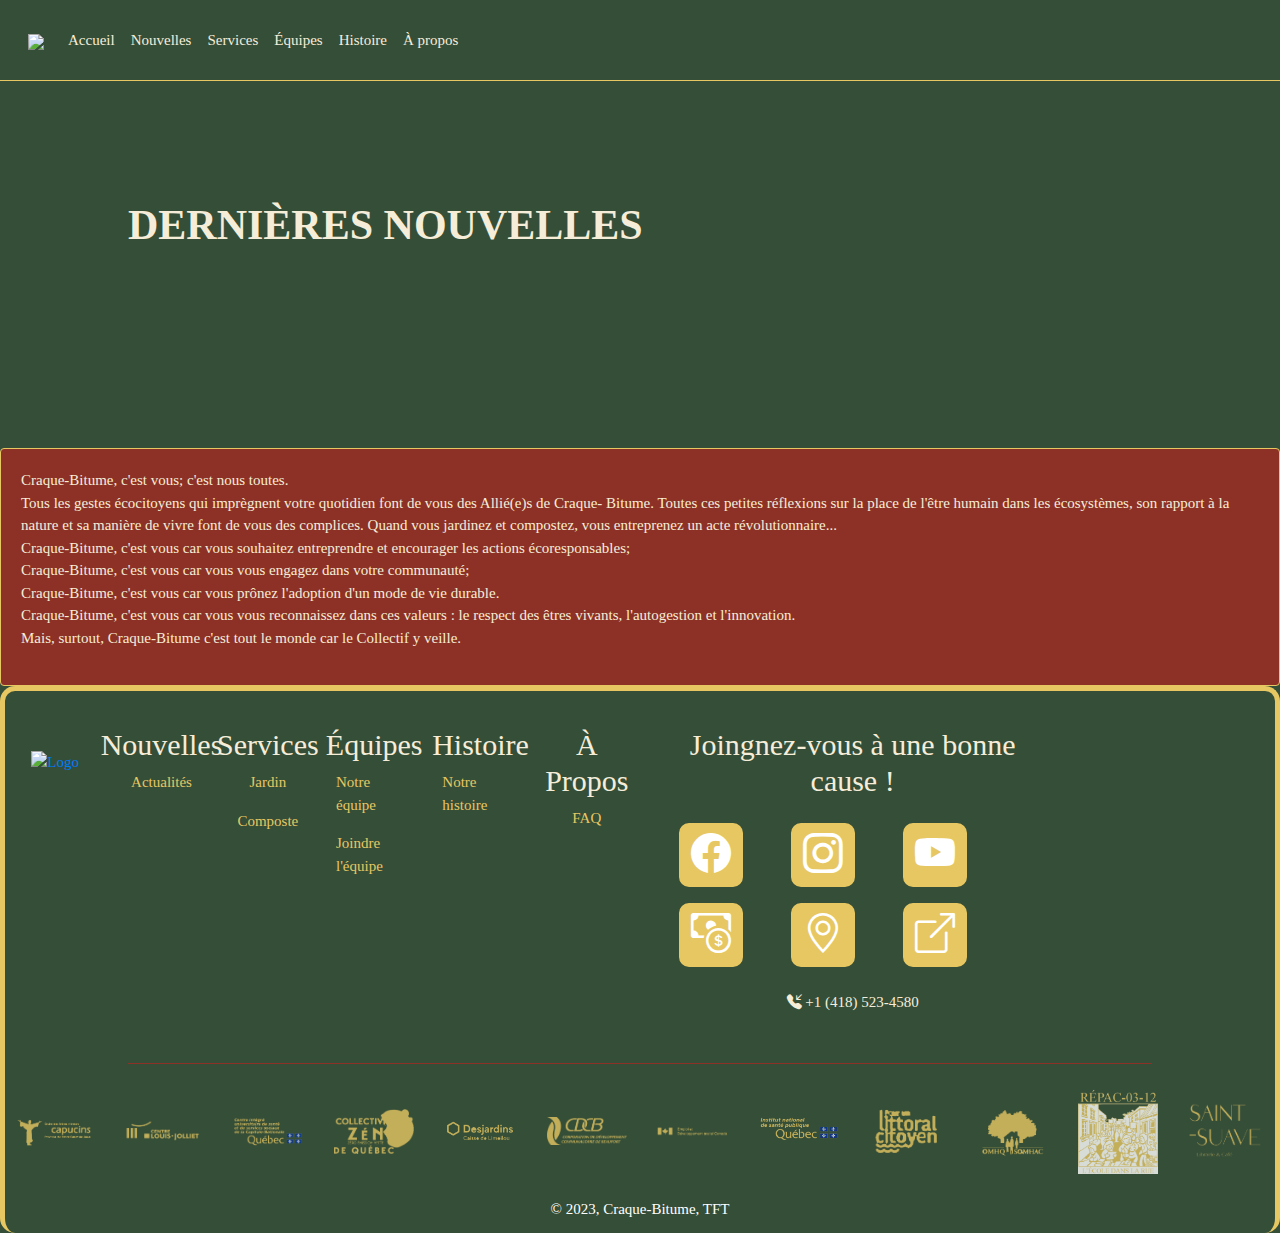
==== commit 7eed9936: "creation de la page de nouvelles individuel" ====
--- a/2-5nouvelles.html
+++ b/2-5nouvelles.html
@@ -147,94 +147,7 @@
         </div>
     </div>
         <!--section contennant les cartes de nouvelles-->
-        <div class="nouvelles__filter-bar">
-          <select class="custom-select filter-dropdown">
-            <option selected>Filtrer par</option>
-            <option value="date">Date</option>
-            <option value="alphabetical">Alphabetique</option>
-          </select>
-        </div>
-
-        <div class="nouvelle__card-list">
-          <div class="nouvelle_card un">
-          <div class="top-row">
-              <p class="nouvelle-top-title">Nouvelles</p>
-            <p class="date">01.12.2023</p>
-          </div>
-          <div class="middle-up-row">
-            <h2>Groupe de discussion: comment dépasser son éco-anxiété ? </h2>
-          </div>
-          <div class="middle-down-row">
-                <p class="nouvelle__card-description">Cette formation est un atelier expérientiel où les participant·e·s sont invité·e·s à se questionner sur la notion d’écoanxiété et sur les moyens de remédier aux causes de ce ressenti légitime.</p>
-          </div>
-          <div class="bottom-row">
-            <p class="formation">Formation</p>
-            <div class="icone">
-              <svg viewBox="0 0 25 25" fill="none" xmlns="http://www.w3.org/2000/svg"><g id="SVGRepo_bgCarrier" stroke-width="0"></g><g id="SVGRepo_tracerCarrier" stroke-linecap="round" stroke-linejoin="round"></g><g id="SVGRepo_iconCarrier"> <path d="M8.9707 19.42V13.89" stroke="#000000" stroke-width="1.5" stroke-linecap="round" stroke-linejoin="round"></path> <path d="M2.28234 12.67C2.25751 12.2167 2.32536 11.7631 2.48175 11.3369C2.63813 10.9106 2.87975 10.5208 3.19187 10.1911C3.504 9.86141 3.88006 9.59877 4.29708 9.41931C4.71411 9.23985 5.16335 9.14734 5.61735 9.14734C6.07135 9.14734 6.52058 9.23985 6.9376 9.41931C7.35463 9.59877 7.73069 9.86141 8.04281 10.1911C8.35493 10.5208 8.59657 10.9106 8.75296 11.3369C8.90934 11.7631 8.97717 12.2167 8.95234 12.67V18.3C8.97717 18.7533 8.90934 19.207 8.75296 19.6332C8.59657 20.0594 8.35493 20.4492 8.04281 20.7789C7.73069 21.1086 7.35463 21.3712 6.9376 21.5507C6.52058 21.7301 6.07135 21.8227 5.61735 21.8227C5.16335 21.8227 4.71411 21.7301 4.29708 21.5507C3.88006 21.3712 3.504 21.1086 3.19187 20.7789C2.87975 20.4492 2.63813 20.0594 2.48175 19.6332C2.32536 19.207 2.25751 18.7533 2.28234 18.3V12.67Z" stroke="#000000" stroke-width="1.5" stroke-linecap="round" stroke-linejoin="round"></path> <path d="M8.97076 18.3C8.96813 18.7399 9.05217 19.176 9.21809 19.5835C9.38402 19.9909 9.62857 20.3617 9.93779 20.6747C10.247 20.9876 10.6148 21.2366 11.0203 21.4073C11.4257 21.5781 11.8608 21.6674 12.3008 21.67H16.4208C17.3814 21.6693 18.316 21.357 19.0841 20.78C19.8522 20.203 20.4125 19.3924 20.6808 18.47L22.1808 13.39C22.3002 13.0523 22.3372 12.691 22.2889 12.3361C22.2405 11.9812 22.1081 11.643 21.9028 11.3496C21.6974 11.0562 21.4249 10.816 21.108 10.6491C20.7911 10.4822 20.4389 10.3934 20.0808 10.39H14.5608V5.10999C14.5621 4.91825 14.5256 4.72818 14.4535 4.55054C14.3813 4.3729 14.2749 4.21121 14.1402 4.07471C14.0056 3.9382 13.8454 3.82953 13.6687 3.75494C13.4921 3.68036 13.3025 3.64132 13.1108 3.64001V3.64001C12.7953 3.64144 12.4889 3.74572 12.2381 3.93701C11.9872 4.1283 11.8056 4.39617 11.7208 4.70001L8.97076 13.86" stroke="#000000" stroke-width="1.5" stroke-linecap="round" stroke-linejoin="round"></path> </g></svg>
-            </div>
-          </div>
-        </div>
-          <div class="nouvelle_card deux">
-          <div class="top-row">
-              <p class="nouvelle-top-title">Nouvelles</p>
-            <p class="date">01.12.2023</p>
-          </div>
-          <div class="middle-up-row">
-            <h2>Groupe de discussion: comment dépasser son éco-anxiété ? </h2>
-          </div>
-          <div class="middle-down-row">
-                <p class="nouvelle__card-description">Cette formation est un atelier expérientiel où les participant·e·s sont invité·e·s à se questionner sur la notion d’écoanxiété et sur les moyens de remédier aux causes de ce ressenti légitime.</p>
-          </div>
-          <div class="bottom-row">
-            <p class="formation">Formation</p>
-            <div class="icone">
-              <svg viewBox="0 0 25 25" fill="none" xmlns="http://www.w3.org/2000/svg"><g id="SVGRepo_bgCarrier" stroke-width="0"></g><g id="SVGRepo_tracerCarrier" stroke-linecap="round" stroke-linejoin="round"></g><g id="SVGRepo_iconCarrier"> <path d="M8.9707 19.42V13.89" stroke="#000000" stroke-width="1.5" stroke-linecap="round" stroke-linejoin="round"></path> <path d="M2.28234 12.67C2.25751 12.2167 2.32536 11.7631 2.48175 11.3369C2.63813 10.9106 2.87975 10.5208 3.19187 10.1911C3.504 9.86141 3.88006 9.59877 4.29708 9.41931C4.71411 9.23985 5.16335 9.14734 5.61735 9.14734C6.07135 9.14734 6.52058 9.23985 6.9376 9.41931C7.35463 9.59877 7.73069 9.86141 8.04281 10.1911C8.35493 10.5208 8.59657 10.9106 8.75296 11.3369C8.90934 11.7631 8.97717 12.2167 8.95234 12.67V18.3C8.97717 18.7533 8.90934 19.207 8.75296 19.6332C8.59657 20.0594 8.35493 20.4492 8.04281 20.7789C7.73069 21.1086 7.35463 21.3712 6.9376 21.5507C6.52058 21.7301 6.07135 21.8227 5.61735 21.8227C5.16335 21.8227 4.71411 21.7301 4.29708 21.5507C3.88006 21.3712 3.504 21.1086 3.19187 20.7789C2.87975 20.4492 2.63813 20.0594 2.48175 19.6332C2.32536 19.207 2.25751 18.7533 2.28234 18.3V12.67Z" stroke="#000000" stroke-width="1.5" stroke-linecap="round" stroke-linejoin="round"></path> <path d="M8.97076 18.3C8.96813 18.7399 9.05217 19.176 9.21809 19.5835C9.38402 19.9909 9.62857 20.3617 9.93779 20.6747C10.247 20.9876 10.6148 21.2366 11.0203 21.4073C11.4257 21.5781 11.8608 21.6674 12.3008 21.67H16.4208C17.3814 21.6693 18.316 21.357 19.0841 20.78C19.8522 20.203 20.4125 19.3924 20.6808 18.47L22.1808 13.39C22.3002 13.0523 22.3372 12.691 22.2889 12.3361C22.2405 11.9812 22.1081 11.643 21.9028 11.3496C21.6974 11.0562 21.4249 10.816 21.108 10.6491C20.7911 10.4822 20.4389 10.3934 20.0808 10.39H14.5608V5.10999C14.5621 4.91825 14.5256 4.72818 14.4535 4.55054C14.3813 4.3729 14.2749 4.21121 14.1402 4.07471C14.0056 3.9382 13.8454 3.82953 13.6687 3.75494C13.4921 3.68036 13.3025 3.64132 13.1108 3.64001V3.64001C12.7953 3.64144 12.4889 3.74572 12.2381 3.93701C11.9872 4.1283 11.8056 4.39617 11.7208 4.70001L8.97076 13.86" stroke="#000000" stroke-width="1.5" stroke-linecap="round" stroke-linejoin="round"></path> </g></svg>
-            </div>
-          </div>
-        </div>
-          <div class="nouvelle_card trois">
-          <div class="top-row">
-              <p class="nouvelle-top-title">Nouvelles</p>
-            <p class="date">01.12.2023</p>
-          </div>
-          <div class="middle-up-row">
-            <h2>Groupe de discussion: comment dépasser son éco-anxiété ? </h2>
-          </div>
-          <div class="middle-down-row">
-                <p class="nouvelle__card-description">Cette formation est un atelier expérientiel où les participant·e·s sont invité·e·s à se questionner sur la notion d’écoanxiété et sur les moyens de remédier aux causes de ce ressenti légitime.</p>
-          </div>
-          <div class="bottom-row">
-            <p class="formation">Formation</p>
-            <div class="icone">
-              <svg viewBox="0 0 25 25" fill="none" xmlns="http://www.w3.org/2000/svg"><g id="SVGRepo_bgCarrier" stroke-width="0"></g><g id="SVGRepo_tracerCarrier" stroke-linecap="round" stroke-linejoin="round"></g><g id="SVGRepo_iconCarrier"> <path d="M8.9707 19.42V13.89" stroke="#000000" stroke-width="1.5" stroke-linecap="round" stroke-linejoin="round"></path> <path d="M2.28234 12.67C2.25751 12.2167 2.32536 11.7631 2.48175 11.3369C2.63813 10.9106 2.87975 10.5208 3.19187 10.1911C3.504 9.86141 3.88006 9.59877 4.29708 9.41931C4.71411 9.23985 5.16335 9.14734 5.61735 9.14734C6.07135 9.14734 6.52058 9.23985 6.9376 9.41931C7.35463 9.59877 7.73069 9.86141 8.04281 10.1911C8.35493 10.5208 8.59657 10.9106 8.75296 11.3369C8.90934 11.7631 8.97717 12.2167 8.95234 12.67V18.3C8.97717 18.7533 8.90934 19.207 8.75296 19.6332C8.59657 20.0594 8.35493 20.4492 8.04281 20.7789C7.73069 21.1086 7.35463 21.3712 6.9376 21.5507C6.52058 21.7301 6.07135 21.8227 5.61735 21.8227C5.16335 21.8227 4.71411 21.7301 4.29708 21.5507C3.88006 21.3712 3.504 21.1086 3.19187 20.7789C2.87975 20.4492 2.63813 20.0594 2.48175 19.6332C2.32536 19.207 2.25751 18.7533 2.28234 18.3V12.67Z" stroke="#000000" stroke-width="1.5" stroke-linecap="round" stroke-linejoin="round"></path> <path d="M8.97076 18.3C8.96813 18.7399 9.05217 19.176 9.21809 19.5835C9.38402 19.9909 9.62857 20.3617 9.93779 20.6747C10.247 20.9876 10.6148 21.2366 11.0203 21.4073C11.4257 21.5781 11.8608 21.6674 12.3008 21.67H16.4208C17.3814 21.6693 18.316 21.357 19.0841 20.78C19.8522 20.203 20.4125 19.3924 20.6808 18.47L22.1808 13.39C22.3002 13.0523 22.3372 12.691 22.2889 12.3361C22.2405 11.9812 22.1081 11.643 21.9028 11.3496C21.6974 11.0562 21.4249 10.816 21.108 10.6491C20.7911 10.4822 20.4389 10.3934 20.0808 10.39H14.5608V5.10999C14.5621 4.91825 14.5256 4.72818 14.4535 4.55054C14.3813 4.3729 14.2749 4.21121 14.1402 4.07471C14.0056 3.9382 13.8454 3.82953 13.6687 3.75494C13.4921 3.68036 13.3025 3.64132 13.1108 3.64001V3.64001C12.7953 3.64144 12.4889 3.74572 12.2381 3.93701C11.9872 4.1283 11.8056 4.39617 11.7208 4.70001L8.97076 13.86" stroke="#000000" stroke-width="1.5" stroke-linecap="round" stroke-linejoin="round"></path> </g></svg>
-            </div>
-          </div>
-        </div>
-          <div class="nouvelle_card quattre">
-          <div class="top-row">
-              <p class="nouvelle-top-title">Nouvelles</p>
-            <p class="date">01.12.2023</p>
-          </div>
-          <div class="middle-up-row">
-            <h2>Groupe de discussion: comment dépasser son éco-anxiété ? </h2>
-          </div>
-          <div class="middle-down-row">
-                <p class="nouvelle__card-description">Cette formation est un atelier expérientiel où les participant·e·s sont invité·e·s à se questionner sur la notion d’écoanxiété et sur les moyens de remédier aux causes de ce ressenti légitime.</p>
-          </div>
-          <div class="bottom-row">
-            <p class="formation">Formation</p>
-            <div class="icone">
-              <svg viewBox="0 0 25 25" fill="none" xmlns="http://www.w3.org/2000/svg"><g id="SVGRepo_bgCarrier" stroke-width="0"></g><g id="SVGRepo_tracerCarrier" stroke-linecap="round" stroke-linejoin="round"></g><g id="SVGRepo_iconCarrier"> <path d="M8.9707 19.42V13.89" stroke="#000000" stroke-width="1.5" stroke-linecap="round" stroke-linejoin="round"></path> <path d="M2.28234 12.67C2.25751 12.2167 2.32536 11.7631 2.48175 11.3369C2.63813 10.9106 2.87975 10.5208 3.19187 10.1911C3.504 9.86141 3.88006 9.59877 4.29708 9.41931C4.71411 9.23985 5.16335 9.14734 5.61735 9.14734C6.07135 9.14734 6.52058 9.23985 6.9376 9.41931C7.35463 9.59877 7.73069 9.86141 8.04281 10.1911C8.35493 10.5208 8.59657 10.9106 8.75296 11.3369C8.90934 11.7631 8.97717 12.2167 8.95234 12.67V18.3C8.97717 18.7533 8.90934 19.207 8.75296 19.6332C8.59657 20.0594 8.35493 20.4492 8.04281 20.7789C7.73069 21.1086 7.35463 21.3712 6.9376 21.5507C6.52058 21.7301 6.07135 21.8227 5.61735 21.8227C5.16335 21.8227 4.71411 21.7301 4.29708 21.5507C3.88006 21.3712 3.504 21.1086 3.19187 20.7789C2.87975 20.4492 2.63813 20.0594 2.48175 19.6332C2.32536 19.207 2.25751 18.7533 2.28234 18.3V12.67Z" stroke="#000000" stroke-width="1.5" stroke-linecap="round" stroke-linejoin="round"></path> <path d="M8.97076 18.3C8.96813 18.7399 9.05217 19.176 9.21809 19.5835C9.38402 19.9909 9.62857 20.3617 9.93779 20.6747C10.247 20.9876 10.6148 21.2366 11.0203 21.4073C11.4257 21.5781 11.8608 21.6674 12.3008 21.67H16.4208C17.3814 21.6693 18.316 21.357 19.0841 20.78C19.8522 20.203 20.4125 19.3924 20.6808 18.47L22.1808 13.39C22.3002 13.0523 22.3372 12.691 22.2889 12.3361C22.2405 11.9812 22.1081 11.643 21.9028 11.3496C21.6974 11.0562 21.4249 10.816 21.108 10.6491C20.7911 10.4822 20.4389 10.3934 20.0808 10.39H14.5608V5.10999C14.5621 4.91825 14.5256 4.72818 14.4535 4.55054C14.3813 4.3729 14.2749 4.21121 14.1402 4.07471C14.0056 3.9382 13.8454 3.82953 13.6687 3.75494C13.4921 3.68036 13.3025 3.64132 13.1108 3.64001V3.64001C12.7953 3.64144 12.4889 3.74572 12.2381 3.93701C11.9872 4.1283 11.8056 4.39617 11.7208 4.70001L8.97076 13.86" stroke="#000000" stroke-width="1.5" stroke-linecap="round" stroke-linejoin="round"></path> </g></svg>
-            </div>
-          </div>
-        </div>
-        </div>
-      <div class="nouvelle__afficher-plus">
-        <a href="">
-          <p>Affichez plus de nouvelles</p>
-          <img src="/assets/icon/arrow-down-circle.png">
-        </a>
-      </div>
+
     </main>
 
     <!------------------------------------ FOOTER ----------------------------------------------------->
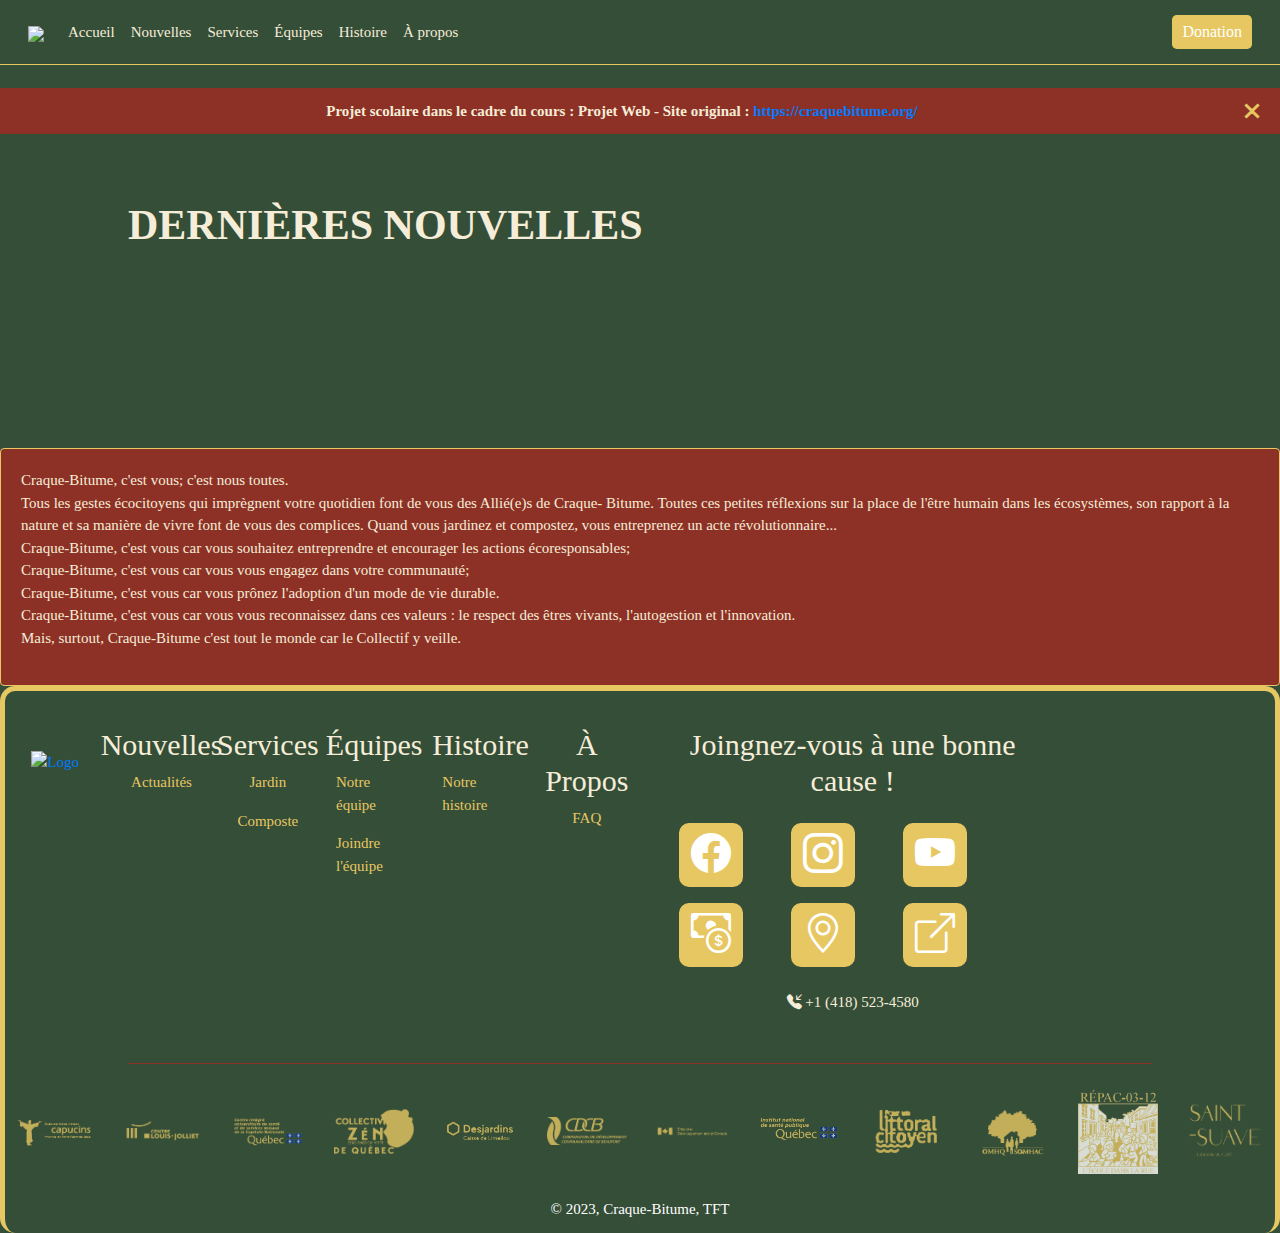
==== commit b5a3d387: "Merge branch 'main' of https://github.com/YourAntidote/craque-bitume-TFT" ====
--- a/2-5nouvelles.html
+++ b/2-5nouvelles.html
@@ -1,131 +1,81 @@
 <!DOCTYPE html>
 <html lang="fr">
-  <head>
-    <meta charset="UTF-8" />
-    <meta http-equiv="X-UA-Compatible" content="IE=edge" />
-    <meta name="viewport" content="width=device-width, initial-scale=1.0" />
-    <title>Craque-Bitume</title>
-    <link
-      rel="apple-touch-icon"
-      sizes="180x180"
-      href="./assets/favicon/apple-touch-icon.png"
-    />
-    <link
-      rel="icon"
-      type="image/png"
-      sizes="32x32"
-      href="./assets/favicon/favicon-32x32.png"
-    />
-    <link
-      rel="icon"
-      type="image/png"
-      sizes="16x16"
-      href="./assets/favicon/favicon-16x16.png"
-    />
-    <link rel="manifest" href="./assets/favicon/site.webmanifest" />
-    <link
-      rel="mask-icon"
-      href="./assets/favicon/safari-pinned-tab.svg"
-      color="#5bbad5"
-    />
-    <meta name="msapplication-TileColor" content="#da532c" />
-    <meta name="theme-color" content="#ffffff" />
-    <link
-      rel="stylesheet"
-      href="https://cdn.jsdelivr.net/npm/bootstrap-icons@1.10.3/font/bootstrap-icons.css"
-    />
-    <link
-      rel="stylesheet"
-      href="https://cdn.jsdelivr.net/npm/swiper@9/swiper-bundle.min.css"
-    />
-    <link
-      rel="stylesheet"
-      href="https://unpkg.com/swiper/swiper-bundle.min.css"
-    />
-    <link
-      rel="stylesheet"
-      href="https://maxcdn.bootstrapcdn.com/bootstrap/4.5.2/css/bootstrap.min.css"
-    />
-    <link
-      href="https://cdn.jsdelivr.net/npm/bootstrap@5.3.2/dist/css/bootstrap.min.css"
-      rel="stylesheet"
-      integrity="sha384-T3c6CoIi6uLrA9TneNEoa7RxnatzjcDSCmG1MXxSR1GAsXEV/Dwwykc2MPK8M2HN"
-      crossorigin="anonymous"
-    />
-    <link rel="stylesheet" href="https://use.typekit.net/fch5wdf.css" />
-    <link rel="stylesheet" href="./styles/styles.css" type="text/css" />
-    <!--icon link-->
-    <link
-      href="https://fonts.googleapis.com/icon?family=Material+Icons"
-      rel="stylesheet"
-    />
-  </head>
+
+<head>
+  <meta charset="UTF-8">
+  <meta http-equiv="X-UA-Compatible" content="IE=edge">
+  <meta name="viewport" content="width=device-width, initial-scale=1.0" />
+  <title>Craque-Bitume</title>
+  <link rel="apple-touch-icon" sizes="180x180" href="./assets/favicon/apple-touch-icon.png">
+  <link rel="icon" type="image/png" sizes="32x32" href="./assets/favicon/favicon-32x32.png">
+  <link rel="icon" type="image/png" sizes="16x16" href="./assets/favicon/favicon-16x16.png">
+  <link rel="manifest" href="./assets/favicon/site.webmanifest">
+  <link rel="mask-icon" href="./assets/favicon/safari-pinned-tab.svg" color="#5bbad5">
+  <meta name="msapplication-TileColor" content="#da532c">
+  <meta name="theme-color" content="#ffffff">
+  <link rel="stylesheet" href="https://cdn.jsdelivr.net/npm/bootstrap-icons@1.10.3/font/bootstrap-icons.css">
+  <link rel="stylesheet" href="https://cdn.jsdelivr.net/npm/swiper@9/swiper-bundle.min.css" />
+  <link rel="stylesheet" href="https://unpkg.com/swiper/swiper-bundle.min.css">
+  <link rel="stylesheet" href="https://maxcdn.bootstrapcdn.com/bootstrap/4.5.2/css/bootstrap.min.css">
+  <link href="https://cdn.jsdelivr.net/npm/bootstrap@5.3.2/dist/css/bootstrap.min.css" rel="stylesheet" integrity="sha384-T3c6CoIi6uLrA9TneNEoa7RxnatzjcDSCmG1MXxSR1GAsXEV/Dwwykc2MPK8M2HN" crossorigin="anonymous">
+  <link rel="stylesheet" href="https://use.typekit.net/fch5wdf.css">
+  <link rel="stylesheet" href="./styles/styles.css" type="text/css">
+  <link href='https://unpkg.com/css.gg@2.0.0/icons/css/trees.css' rel='stylesheet'>
+  <script src='https://kit.fontawesome.com/a076d05399.js' crossorigin='anonymous'></script>
+ <!--icon link-->
+  <link href="https://fonts.googleapis.com/icon?family=Material+Icons" rel="stylesheet">
+</head>
+<!--BODY-->
+
+<body>
   <!--BODY-->
 
-  <body>
-    <!--BODY-->
-    <main>
-      <!-- NAVBAR -->
-      <nav
-        class="navbar navbar-dark navbar-expand-lg justify-content-end align-items-center fixed-top"
-      >
-        <div
-          class="container-fluid justify-content-space-between align-items-center"
-        >
-          <a class="navbar-brand" href="index.html">
-            <img src="./sources/logo.png" class="logo" />
-          </a>
-          <button
-            class="navbar-toggler"
-            type="button"
-            width="20%"
-            data-bs-toggle="collapse"
-            data-bs-target="#navbarNavDropdown"
-            aria-controls="navbarNavDropdown"
-            aria-expanded="false"
-            aria-label="Affichage/masquage de la navigation"
-          >
-            <span class="navbar-toggler-icon"></span>
-          </button>
-          <div class="collapse navbar-collapse" id="navbarNavDropdown">
-            <ul class="navbar-nav">
-              <li class="nav-item">
-                <a class="nav-link" aria-current="page" href="./index.html"
-                  >Accueil</a
-                >
-              </li>
-              <li class="nav-item">
-                <a class="nav-link" aria-current="page" href="./2nouvelles.html"
-                  >Nouvelles</a
-                >
-              </li>
-              <li class="nav-item">
-                <a class="nav-link" aria-current="page" href="./3services.html"
-                  >Services</a
-                >
-              </li>
-              <li class="nav-item">
-                <a class="nav-link" aria-current="page" href="./4equipe.html"
-                  >Équipes</a
-                >
-              </li>
-              <li class="nav-item">
-                <a class="nav-link" aria-current="page" href="./5histoire.html"
-                  >Histoire</a
-                >
-              </li>
-              <li class="nav-item">
-                <a class="nav-link" aria-current="page" href="./6propos.html"
-                  >À propos</a
-                >
-              </li>
-            </ul>
-          </div>
-        </div>
-      </nav>
+  <main>
+    <div class="ignorez"></div>
+
+
+    <!--BARRE TOP BANNER-->
+    <div class="banner">
+      <div class="banner__content">
+        <div class="banner__text">
+          <strong>Projet scolaire dans le cadre du cours : Projet Web - Site original : <a href="https://craquebitume.org/">https://craquebitume.org/</a></strong>
+        </div>
+        <button class="banner__close" type="button">
+          <span class="material-icons">
+            close
+          </span>
+        </button>
+      </div>
+    </div>
+
+    <!-- NAVBAR -->
+    <nav class="navbar navbar-dark navbar-expand-lg justify-content-end align-items-center fixed-top py-0">
+      <div class="container-fluid justify-content-space-between align-items-center">
+        <a class="navbar-brand " href="index.html">
+          <img src="./sources/logo.png" class="logo">
+        </a>
+        <button class="navbar-toggler menu" type="button" width="20%" data-bs-toggle="collapse" data-bs-target="#navbarNavDropdown" aria-controls="navbarNavDropdown" aria-expanded="false" aria-label="Affichage/masquage de la navigation">
+          <span class="navbar-toggler-icon"></span>
+        </button>
+        <div class="collapse navbar-collapse" id="navbarNavDropdown">
+          <ul class="navbar-nav">
+            <li class="nav-item"><a class="nav-link" aria-current="page" href="./index.html">Accueil</a></li>
+            <li class="nav-item"><a class="nav-link" aria-current="page" href="./2nouvelles.html">Nouvelles</a></li>
+            <li class="nav-item"><a class="nav-link" aria-current="page" href="./3services.html">Services</a></li>
+            <li class="nav-item"><a class="nav-link" aria-current="page" href="./4equipe.html">Équipes</a></li>
+            <li class="nav-item"><a class="nav-link" aria-current="page" href="./5histoire.html">Histoire</a></li>
+            <li class="nav-item"><a class="nav-link" aria-current="page" href="./6propos.html">À propos</a></li>
+          </ul>
+          <div class="donnation d-flex justify-content-center">
+            <a href="https://craquebitume.org/products/faites-un-don-a-craque-bitume" type="button" id="btn-don" class="d-flex justify-content-end btn btn-outline-warning btn-lg ml-lg-2 mt-2 mt-lg-0">Donation</a>
+          </div>
+        </div>
+      </div>
+    </nav>
+
       <!--hero de la page nouvelles-->
       <div class="contenu-news">
-        <div class="ignorez"></div>
+
         <div class="nouvelles__hero">
 
           <h1 class="nouvelles__hero-title">DERNIÈRES NOUVELLES</h1>
--- a/styles/styles.css
+++ b/styles/styles.css
@@ -349,6 +349,10 @@
 }
 
 /* ----------------- SECTION PAGE NOUVELLE ---------------------- */
+a.nouvelle_link {
+  text-decoration: none;
+}
+
 .nouvelles__container {
   background-color: #354e38;
   font-family: "rubik";
@@ -644,6 +648,12 @@
 .section__services2 {
   display: grid;
   gap: 10px;
+  border-color: #e7c762;
+  border-width: 10px;
+  border-style: double;
+  border-radius: 2%;
+  background: rgb(35, 49, 14);
+  background: linear-gradient(90deg, rgb(35, 49, 14) 0%, rgba(0, 66, 15, 0.3393558107) 100%);
 }
 
 .service__card__img {
@@ -653,44 +663,64 @@
 .service__all_cards {
   text-align: center;
   border-radius: 10%;
-  color: #8D3126;
 }
 
 .service__card__body {
   text-align: center;
-  color: #8D3126;
+  color: #001a03;
+  background-color: #182c1a;
 }
 
 .service__card {
   text-align: center;
-  color: #8D3126;
+  box-shadow: 20px #383838;
 }
 
 .service__card__title {
-  color: #F5EDD8;
+  color: #E7C762;
+  border-color: #001a03;
   font-family: "rubik";
 }
 
 .service__card__text {
-  color: white;
+  color: #F5EDD8;
   font-family: "rubik";
 }
 
 .service__btn {
-  color: #8D3126;
+  color: #E7C762;
+  background-color: #354e38;
+  border: none;
 }
 
 .service__btn:hover {
-  color: #E7C762;
+  color: #354e38;
+  background-color: #E7C762;
 }
 
 .service_acueil {
-  background-image: url(../assets/img/couverturesitewebalt_2800x.png);
+  color: #E7C762;
+  background: rgb(121, 9, 9);
+  background: radial-gradient(circle, rgba(121, 9, 9, 0.3085434858) 0%, rgba(0, 66, 15, 0.3393558107) 100%);
+  border-radius: 20%;
+  background-repeat: no-repeat;
+  background-position: center;
+  background-size: cover;
   font-family: "rubik";
   font-weight: bold;
+  padding: 60px;
   position: relative;
   display: block;
   top: 40px;
+  width: 100vw;
+  height: 40hv;
+}
+
+.service_acueil h1 {
+  font-family: "rubik";
+  font-weight: bold;
+  color: #F5EDD8;
+  font-size: 40px;
 }
 
 /* ----------------- SECTION PAGE HISTOIRE ---------------------- */
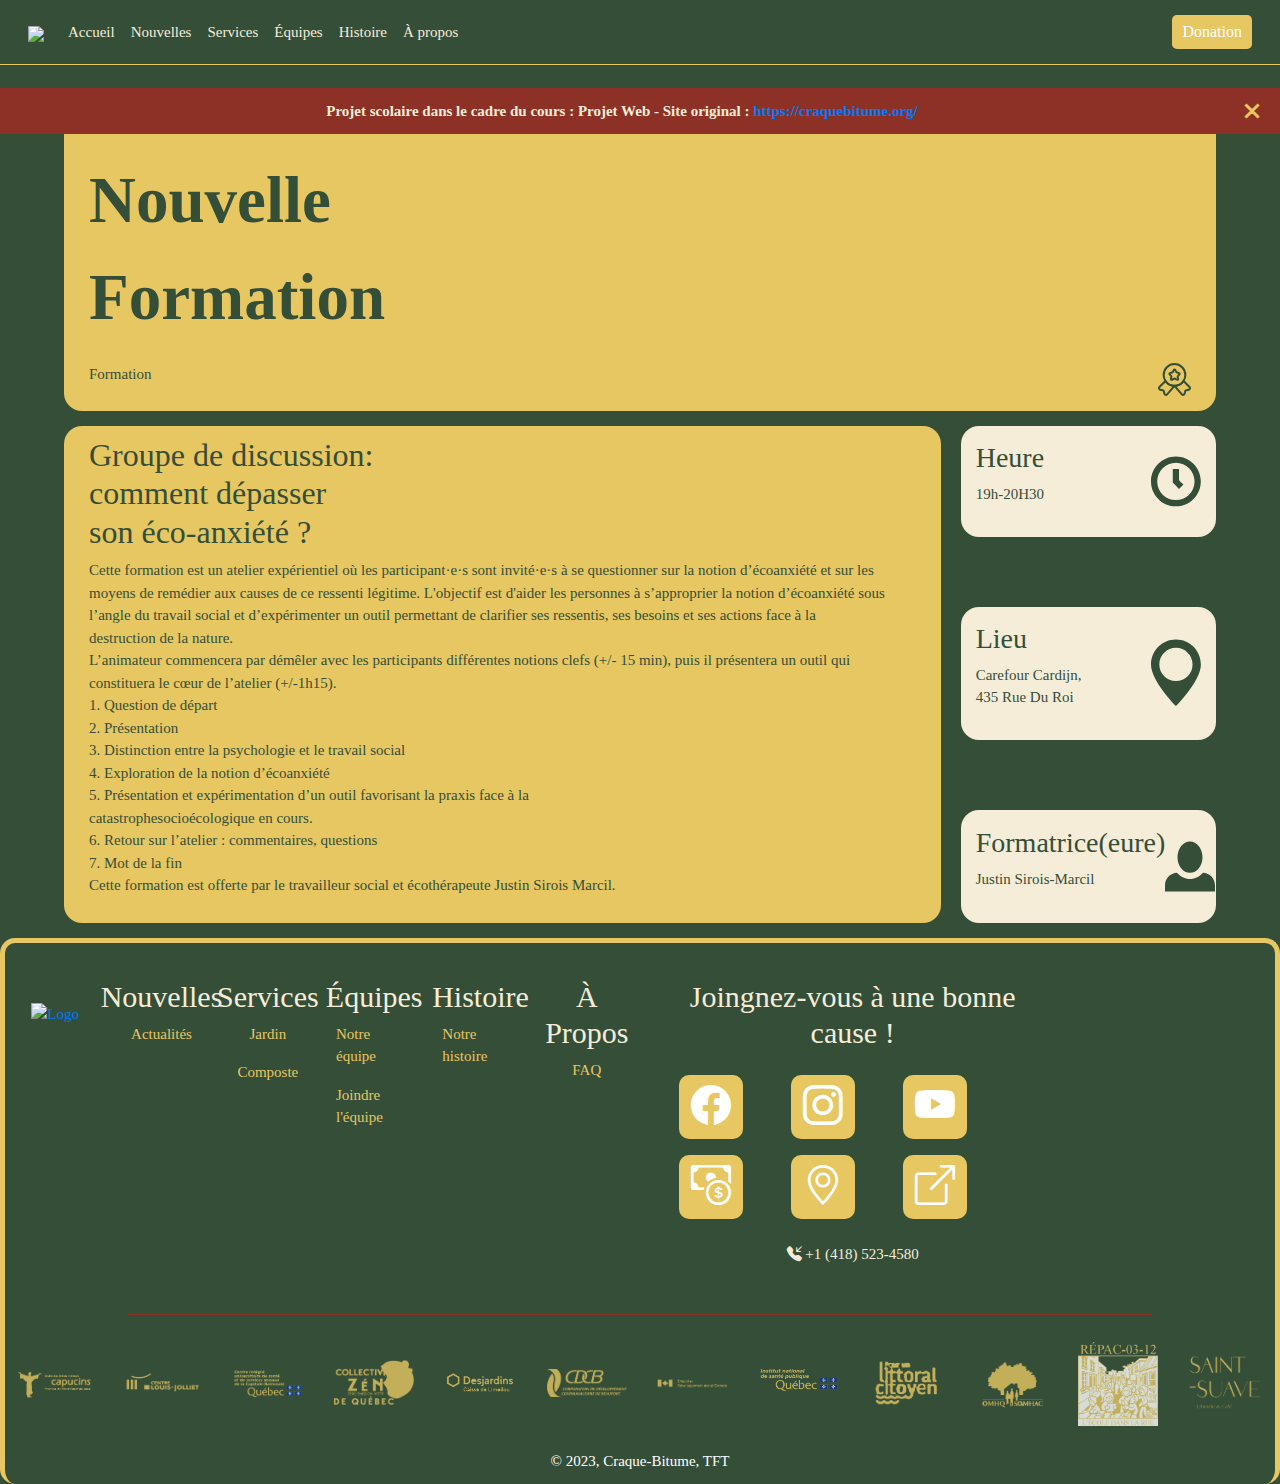
==== commit 0b242893: "ajout d'image + modification de la page detail de nouvelles" ====
--- a/2-5nouvelles.html
+++ b/2-5nouvelles.html
@@ -76,27 +76,100 @@
       <!--hero de la page nouvelles-->
       <div class="contenu-news">
 
-        <div class="nouvelles__hero">
-
-          <h1 class="nouvelles__hero-title">DERNIÈRES NOUVELLES</h1>
-        </div>
-        <div class="card description_generique">
-          <div class="card-body">
-          <p class="description_generique_texte">Craque-Bitume, c'est vous; c'est nous toutes. <br>
-            Tous les gestes écocitoyens qui imprègnent votre quotidien font de vous des Allié(e)s de Craque-
-            Bitume. Toutes ces petites réflexions sur la place de l'être humain dans les écosystèmes, son rapport 
-            à la nature et sa manière de vivre font de vous des complices. Quand vous jardinez et compostez, 
-            vous entreprenez un acte révolutionnaire... <br>
-            Craque-Bitume, c'est vous car vous souhaitez entreprendre et encourager les actions 
-            écoresponsables; <br>
-            Craque-Bitume, c'est vous car vous vous engagez dans votre communauté; <br>
-            Craque-Bitume, c'est vous car vous prônez l'adoption d'un mode de vie durable. <br>
-            Craque-Bitume, c'est vous car vous vous reconnaissez dans ces valeurs : le respect des êtres vivants, 
-            l'autogestion et l'innovation. <br>
-            Mais, surtout, Craque-Bitume c'est tout le monde car le Collectif y veille.</p>
-        </div>
-    </div>
-        <!--section contennant les cartes de nouvelles-->
+
+        <!--section contennant le contenu de la page dynamique-->
+        <div class="nouvelle-individuel__container">
+          <div class="nouvelle-individuel__hero">
+            <div class="nouvelle-individuel__hero-top">
+              <p class="nouvelle__type">Nouvelle</p>
+              <p class="nouvelle__date"> 01.12.2023</p>
+            </div>
+             <div class="nouvelle-individuel__hero-middle">
+               <p class="nouvelle-individuel__title">Nouvelle</br> Formation</p>
+            </div>
+            <div class="nouvelle-individuel__hero-bottom">
+              <p class="nouvelle__formation">Formation</p>
+              <svg class="nouvelle__icone" width="33" height="33" viewBox="0 0 33 33" fill="none" xmlns="http://www.w3.org/2000/svg">
+        <path d="M27.3165 11.9062C27.3165 14.1653 26.6517 16.2375 25.5075 17.9669C23.8377 20.4597 21.1938 22.2203 18.1169 22.6721C17.5912 22.7656 17.0501 22.8124 16.4935 22.8124C15.9368 22.8124 15.3957 22.7656 14.87 22.6721C11.7932 22.2203 9.14925 20.4597 7.47941 17.9669C6.33525 16.2375 5.67041 14.1653 5.67041 11.9062C5.67041 5.87662 10.5099 1 16.4935 1C22.4771 1 27.3165 5.87662 27.3165 11.9062Z" stroke="#354E38" stroke-width="2" stroke-linecap="round" stroke-linejoin="round"/>
+        <path d="M30.7953 26.6606L28.2441 27.2683C27.6721 27.4085 27.2237 27.8447 27.1 28.4212L26.5588 30.7115C26.2651 31.9579 24.688 32.3318 23.8685 31.3503L16.4934 22.8123L9.11819 31.3659C8.29874 32.3474 6.72166 31.9735 6.42789 30.7271L5.88674 28.4368C5.74759 27.8603 5.2992 27.4085 4.74259 27.2838L2.19144 26.6762C1.01637 26.3958 0.598908 24.9156 1.44929 24.0587L7.47928 17.9824C9.14912 20.4753 11.793 22.2358 14.8699 22.6877C15.3956 22.7811 15.9368 22.8279 16.4934 22.8279C17.05 22.8279 17.5912 22.7811 18.1169 22.6877C21.1937 22.2358 23.8376 20.4753 25.5074 17.9824L31.5374 24.0587C32.3878 24.9001 31.9704 26.3802 30.7953 26.6606Z" stroke="#354E38" stroke-width="2" stroke-linecap="round" stroke-linejoin="round"/>
+        <path d="M17.3901 7.20098L18.3023 9.03943C18.426 9.28872 18.7507 9.53802 19.0444 9.58476L20.6988 9.86519C21.7502 10.0366 21.9976 10.8156 21.24 11.579L19.9567 12.8722C19.7402 13.0903 19.6165 13.511 19.6938 13.8226L20.0649 15.4274C20.3587 16.6894 19.6938 17.1879 18.5806 16.518L17.0345 15.5987C16.7561 15.4274 16.2923 15.4274 16.014 15.5987L14.4678 16.518C13.3546 17.1723 12.6897 16.6894 12.9835 15.4274L13.3546 13.8226C13.4165 13.5266 13.3082 13.0903 13.0917 12.8722L11.8084 11.579C11.0508 10.8156 11.2982 10.0521 12.3496 9.86519L14.004 9.58476C14.2823 9.53802 14.607 9.28872 14.7307 9.03943L15.6429 7.20098C16.0913 6.20384 16.8953 6.20384 17.3901 7.20098Z" stroke="#354E38" stroke-width="2" stroke-linecap="round" stroke-linejoin="round"/>
+        </svg>
+            </div>
+          </div>
+          <div class="nouvelles-individuel__info">
+            <div class="nouvelle-individuel__info-title">
+              <h2>Groupe de discussion:</br> comment dépasser </br> son éco-anxiété ? </h2>
+              <p class="nouvelle-individuel__info-description">Cette formation est un atelier expérientiel où les participant·e·s sont invité·e·s à se questionner sur la notion d’écoanxiété et sur les moyens de remédier aux causes de ce ressenti légitime.
+        L'objectif est d'aider les personnes à s’approprier la notion d’écoanxiété sous l’angle du travail social et d’expérimenter un outil permettant de clarifier ses ressentis, ses besoins et ses actions face à la destruction de la nature. </br>
+        
+        L’animateur commencera par démêler avec les participants différentes notions clefs (+/- 15 min), puis il présentera un outil qui constituera le cœur de l’atelier (+/-1h15).</br>
+        
+        1. Question de départ</br>
+        2. Présentation</br>
+        3. Distinction entre la psychologie et le travail social</br>
+        4. Exploration de la notion d’écoanxiété</br>
+        5. Présentation et expérimentation d’un outil favorisant la praxis face à la  </br>
+             catastrophesocioécologique en cours.</br>
+        6. Retour sur l’atelier : commentaires, questions</br>
+        7. Mot de la fin</br>
+        
+        Cette formation est offerte par le travailleur social et écothérapeute Justin Sirois Marcil.</p>
+            </div>
+            <div class="nouvelle-individuel__side-info">
+              <div class="nouvelles-individuel__top-card">
+                <div class="nouvelle-individuel__info-card-left">
+                   <h3 class="nouvelles-individuel__info-card-title">
+                    Heure
+                  </h3>
+                  <p class="nouvelles-individuel__info-card-detail">
+                    19h-20H30
+                  </p>
+                </div>
+                <div class="nouvelle-individuel__info-card-right">
+                    <svg  class="svg__clock" width="81" height="81" viewBox="0 0 81 81" fill="none" xmlns="http://www.w3.org/2000/svg">
+        <path d="M40.3318 0C18.1493 0 0 18.1493 0 40.3318C0 62.5143 18.1493 80.6637 40.3318 80.6637C62.5143 80.6637 80.6637 62.5143 80.6637 40.3318C80.6637 18.1493 62.5143 0 40.3318 0ZM40.3318 10.083C57.0695 10.083 70.5807 23.5941 70.5807 40.3318C70.5807 57.0695 57.0695 70.5807 40.3318 70.5807C23.5941 70.5807 10.083 57.0695 10.083 40.3318C10.083 23.5941 23.5941 10.083 40.3318 10.083ZM35.2904 20.1659V42.5501L36.9036 43.8609L41.9451 48.9023L45.3733 52.7339L52.633 45.4741L48.8015 42.0459L45.3733 38.6177V20.3676H35.2904V20.1659Z" fill="#354E38"/>
+        </svg>
+        
+                </div>
+              </div>
+              <div class="nouvelles-individuel__middle-card">
+                <div class="nouvelle-individuel__info-card-left">
+                   <h3 class="nouvelles-individuel__info-card-title">
+                    Lieu
+                  </h3>
+                  <p class="nouvelles-individuel__info-card-detail">
+                    Carefour Cardijn,</br> 435 Rue Du Roi
+                  </p>
+                </div>
+                <div class="nouvelle-individuel__info-card-right">
+                    <svg class="svg__position" width="73" height="98" viewBox="0 0 73 98" fill="none" xmlns="http://www.w3.org/2000/svg">
+        <path d="M36.4145 0C16.2651 0 0 16.2651 0 36.4145C0 60.6908 36.4145 97.1053 36.4145 97.1053C36.4145 97.1053 72.8289 60.6908 72.8289 36.4145C72.8289 16.2651 56.5638 0 36.4145 0ZM36.4145 12.1382C49.8878 12.1382 60.6908 23.0625 60.6908 36.4145C60.6908 49.8878 49.8878 60.6908 36.4145 60.6908C23.0625 60.6908 12.1382 49.8878 12.1382 36.4145C12.1382 23.0625 23.0625 12.1382 36.4145 12.1382Z" fill="#354E38"/>
+        </svg>
+        
+                </div>
+              </div>
+              <div class="nouvelles-individuel__bottom-card">
+                        <div class="nouvelle-individuel__info-card-left">
+                   <h3 class="nouvelles-individuel__info-card-title">
+                    Formatrice(eure)
+                  </h3>
+                  <p class="nouvelles-individuel__info-card-detail">
+                    Justin Sirois-Marcil
+                  </p>
+                </div>
+                <div class="nouvelle-individuel__info-card-right">
+                    <svg class="svg__formateur" width="83" height="83" viewBox="0 0 83 83" fill="none" xmlns="http://www.w3.org/2000/svg">
+        <path d="M41.5 0C30.0875 0 20.75 11.62 20.75 25.9375C20.75 40.255 30.0875 51.875 41.5 51.875C52.9125 51.875 62.25 40.255 62.25 25.9375C62.25 11.62 52.9125 0 41.5 0ZM19.8162 51.875C8.81875 52.3937 0 61.42 0 72.625V83H83V72.625C83 61.42 74.285 52.3937 63.1838 51.875C57.5813 58.2038 49.9038 62.25 41.5 62.25C33.0962 62.25 25.4188 58.2038 19.8162 51.875Z" fill="#354E38"/>
+        </svg>
+        
+                </div>
+              </div>
+              </div>
+            </div>
+          <div class="nouvelle-individuel__prix">
+          </div>
+          </div>
+        </div>
 
     </main>
 
--- a/styles/styles.css
+++ b/styles/styles.css
@@ -512,6 +512,138 @@
 
 .filter-dropdown {
   margin-right: 10px;
+}
+
+/* ----------------- SECTION detail de nouvelle ---------------------- */
+* {
+  box-sizing: border-box;
+}
+
+body {
+  background-color: #354E38;
+}
+
+.nouvelle-individuel__container {
+  margin: 15px auto;
+  display: flex;
+  flex-direction: column;
+  width: 90vw;
+  max-width: 1311px;
+}
+
+/* style pour le hero de details de nouvelles*/
+.nouvelle-individuel__hero {
+  display: flex;
+  flex-direction: column;
+  width: 100%;
+  background-image: url();
+  background-color: #E7C762;
+  border-radius: 18px;
+  padding: 10px 25px;
+  color: #354E38;
+  background-image: url(https://craquebitume.org/cdn/shop/files/26_juillet_dominique_Papin_5_375x.jpg?v=1691430593);
+  background-repeat: no-repeat;
+  background-size: cover;
+  background-position: center center;
+}
+
+.nouvelle-individuel__hero-top {
+  display: flex;
+  width: 100%;
+  justify-content: space-between;
+}
+
+.nouvelle-individuel__hero-middle {
+  display: flex;
+  width: 100%;
+}
+
+.nouvelle-individuel__title {
+  font-weight: bold;
+  font-size: 65px;
+}
+
+.nouvelle-individuel__hero-bottom {
+  display: flex;
+  width: 100%;
+  justify-content: space-between;
+}
+
+/*styles pour la section info de details de nouvelles */
+.nouvelles-individuel__info {
+  display: flex;
+  margin-top: 15px;
+  width: 100%;
+  align-self: center;
+}
+
+.nouvelle-individuel__info-title {
+  font-size: 25px;
+  background-color: #E7C762;
+  border-radius: 18px;
+  color: #354E38;
+  padding: 10px 55px 10px 25px;
+  width: 80%;
+  min-width: 523px;
+}
+
+.nouvelle-individuel__info-description {
+  font-size: 15px;
+}
+
+/* style pour le side bar d'info des detail de nouvelles*/
+.nouvelle-individuel__side-info {
+  /*transform: translateX(-15%);*/
+  display: flex;
+  flex-direction: column;
+  justify-content: space-between;
+  color: #354E38;
+  margin-left: 20px;
+  min-width: 250px;
+}
+
+.nouvelles-individuel__top-card {
+  padding: 15px;
+  border-radius: 18px;
+  background-color: #F5EDD8;
+  display: flex;
+  justify-content: space-between;
+  align-items: center;
+}
+
+.nouvelles-individuel__middle-card {
+  padding: 15px;
+  border-radius: 18px;
+  background-color: #F5EDD8;
+  display: flex;
+  justify-content: space-between;
+  align-items: center;
+}
+
+.nouvelles-individuel__bottom-card {
+  padding: 15px;
+  border-radius: 18px;
+  background-color: #F5EDD8;
+  display: flex;
+  justify-content: space-between;
+  align-items: center;
+}
+
+.nouvelles-individuel__info-card-left {
+  display: flex;
+  flex-direction: column;
+}
+
+.svg__clock {
+  width: 50px;
+}
+
+.svg__position {
+  width: 50px;
+}
+
+.svg__formateur {
+  width: 50px;
 }
 
 /* ----------------- SECTION index TÉMOIGNAGE ---------------------- */
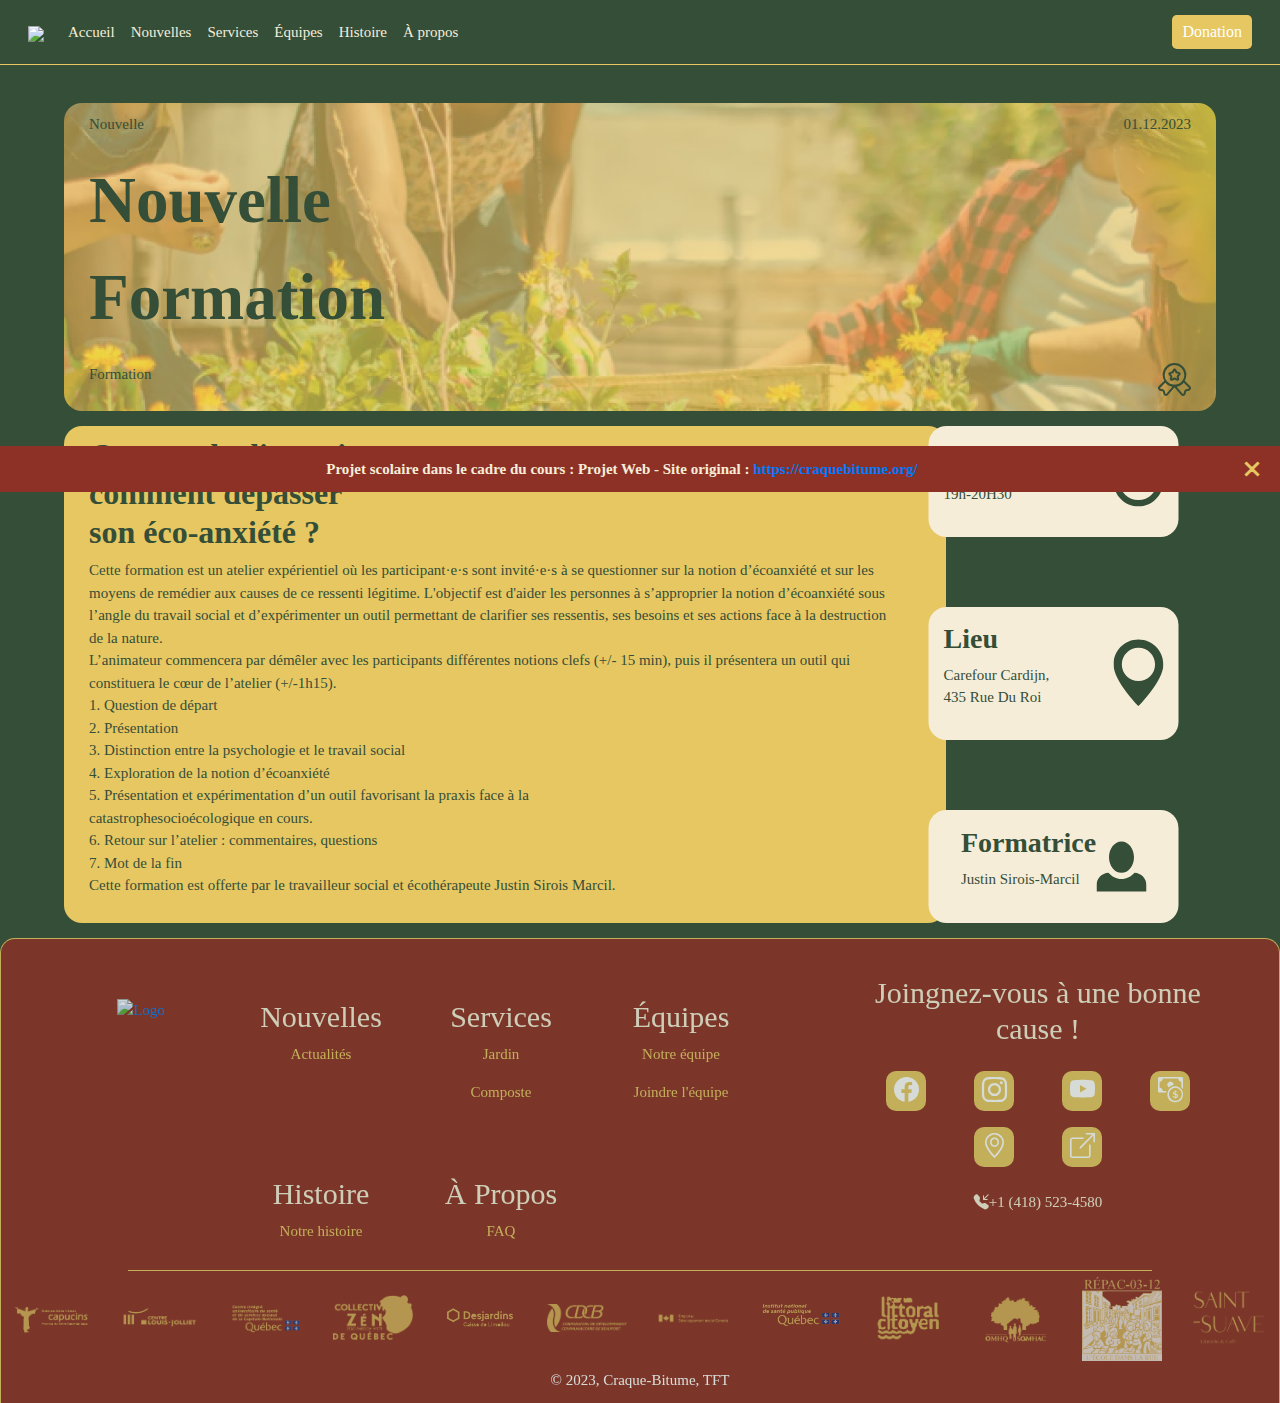
==== commit 4f63b8a5: "More max-width + adjust" ====
--- a/2-5nouvelles.html
+++ b/2-5nouvelles.html
@@ -50,7 +50,7 @@
 
     <!-- NAVBAR -->
     <nav class="navbar navbar-dark navbar-expand-lg justify-content-end align-items-center fixed-top py-0">
-      <div class="container-fluid justify-content-space-between align-items-center">
+      <div class="container-fluid justify-content-space-between align-items-center max-width">
         <a class="navbar-brand " href="index.html">
           <img src="./sources/logo.png" class="logo">
         </a>
@@ -151,7 +151,7 @@
               <div class="nouvelles-individuel__bottom-card">
                         <div class="nouvelle-individuel__info-card-left">
                    <h3 class="nouvelles-individuel__info-card-title">
-                    Formatrice(eure)
+                    Formatrice
                   </h3>
                   <p class="nouvelles-individuel__info-card-detail">
                     Justin Sirois-Marcil
@@ -175,242 +175,92 @@
 
     <!------------------------------------ FOOTER ----------------------------------------------------->
     <footer>
+
       <section class="section__footer container-fluid d-flex flex-column">
-        <div
-          class="row colonne--haut d-flex justify-content-evenly align-items-start"
-        >
-          <div
-            class="col-12 col-xl-1 mb-2 mt-5 d-flex flex-column align-items-center"
-          >
-            <a
-              href="index.html"
-              class="d-flex align-items-center mb-3 link-body-emphasis text-decoration-none"
-              ><img class="footer__logo" src="./sources/logo.png" alt="Logo"
-            /></a>
-          </div>
-
-          <div
-            class="col-12 col-sm-4 col-md-3 col-xl-1 mb-2 pt-4 d-flex flex-column align-items-center align-content-start"
-          >
-            <a href="./2nouvelles.html"> <h5 class="section">Nouvelles</h5></a>
-            <a
-              href="./2nouvelles.html"
-              class="nav-link p-0 text-body-secondary sous-section"
-              ><p class="footer_sous_texte">Actualités</p></a
-            >
-          </div>
-
-          <div
-            class="col-12 col-sm-4 col-md-3 col-xl-1 mb-2 pt-4 d-flex flex-column align-items-center"
-          >
-            <a href="./3services.html"><h5 class="section">Services</h5></a>
-            <a
-              href="./3services.html"
-              class="nav-link p-0 text-body-secondary sous-section"
-              ><p class="footer_sous_texte">Jardin</p></a
-            >
-            <a
-              href="./3services.html"
-              class="nav-link p-0 text-body-secondary sous-section"
-              ><p class="footer_sous_texte">Composte</p></a
-            >
-          </div>
-
-          <div
-            class="col-12 col-sm-4 col-md-3 col-xl-1 mb-2 pt-4 d-flex flex-column align-items-center"
-          >
-            <a href="./4equipe.html"><h5 class="section">Équipes</h5></a>
-            <a
-              href="./4equipe.html"
-              class="nav-link p-0 text-body-secondary sous-section"
-              ><p class="footer_sous_texte">Notre équipe</p></a
-            >
-            <a
-              href="./4equipe.html"
-              class="nav-link p-0 text-body-secondary sous-section"
-              ><p class="footer_sous_texte">Joindre l'équipe</p></a
-            >
-          </div>
-
-          <div
-            class="col-12 col-sm-4 col-md-3 col-xl-1 mb-2 pt-4 d-flex flex-column align-items-center"
-          >
-            <a href="./5histoire.html"><h5 class="section">Histoire</h5></a>
-            <a href="#" class="nav-link p-0 text-body-secondary sous-section"
-              ><p class="footer_sous_texte">Notre histoire</p></a
-            >
-          </div>
-
-          <div
-            class="col-12 col-sm-4 col-md-3 col-xl-1 mb-2 pt-4 d-flex flex-column align-items-center"
-          >
-            <a href="./6propos.html"><h5 class="section">À Propos</h5></a>
-            <a
-              href="./6propos.html"
-              class="nav-link p-0 text-body-secondary sous-section"
-              ><p class="footer_sous_texte">FAQ</p></a
-            >
-          </div>
-
-          <div
-            class="col-12 col-md-9 col-xl-4 mb-2 pt-4 d-flex flex-column align-items-center"
-          >
-            <h5 class="section px-2">Joingnez-vous à une bonne cause !</h5>
-            <div
-              class="d-flex flex-wrap flex-lg-row justify-content-evenly sociaux mt-3 mt-xl-0"
-            >
-              <a
-                href="https://www.facebook.com/craquebitume"
-                class="footer__btn d-flex justify-content-end align-items-center text-center mx-4 mt-3"
-                ><i class="bi bi-facebook"></i
-              ></a>
-              <a
-                href="https://www.instagram.com/craque.bitume/"
-                class="footer__btn d-flex justify-content-end align-items-center text-center mx-4 mt-3"
-                ><i class="bi bi-instagram"></i
-              ></a>
-              <a
-                href="https://www.youtube.com/@craque-bitumeobnl4387"
-                class="footer__btn d-flex justify-content-end align-items-center text-center mx-4 mt-3"
-                ><i class="bi bi-youtube"></i
-              ></a>
-              <a
-                href="https://craquebitume.org/products/faites-un-don-a-craque-bitume"
-                class="footer__btn d-flex justify-content-end align-items-center text-center mx-4 mt-3"
-                ><i class="bi bi-cash-coin"></i
-              ></a>
-              <a
-                href="https://maps.app.goo.gl/16J4zraB6vR6eccZ9"
-                class="footer__btn d-flex justify-content-end align-items-center text-center mx-4 mt-3"
-                ><i class="bi bi-geo-alt"></i
-              ></a>
-              <a
-                href="https://craquebitume.org/"
-                class="footer__btn d-flex justify-content-end align-items-center text-center mx-4 mt-3"
-                ><i class="bi bi-box-arrow-up-right"></i
-              ></a>
-            </div>
-            <p class="sous-section telephone mt-4">
-              <i class="bi bi-telephone-inbound-fill"></i> +1 (418) 523-4580
-            </p>
-          </div>
+
+        <div class="row flex-xl-row colonne--haut d-flex justify-content-evenly align-items-start">
+
+          
+
+          <div class="row col-12 col-sm-11 col-md-9 col-lg-9 col-xl-8 d-flex justify-content-center align-content-center align-items-centers text-center flex-wrap">
+
+            <div class="footer-nav col-12 col-md-4 col-lg-3 col-xl-1 mb-2 mt-5 d-flex flex-column align-items-center">
+              <a href="index.html" class="d-flex align-items-center mb-3 link-body-emphasis text-decoration-none"><img class="footer__logo " src="./sources/logo.png" alt="Logo"></a>
+            </div>
+
+            <div class="footer-nav col-12 col-md-4 col-lg-4 col-xl-2 mb-2 mt-5 d-flex flex-column align-items-center align-content-start">
+              <a href="./2nouvelles.html"> <h5 class="section">Nouvelles</h5></a>
+              <a href="./2nouvelles.html" class="nav-link p-0 text-body-secondary sous-section"><p class="footer_sous_texte">Actualités</p></a>
+            </div>
+          
+            <div class="footer-nav col-12 col-md-4 col-lg-4 col-xl-2 mb-2 mt-5 d-flex flex-column align-items-center">
+              <a href="./3services.html"><h5 class="section">Services</h5></a>
+              <a href="./3services.html" class="nav-link p-0 text-body-secondary sous-section"><p class="footer_sous_texte">Jardin</p></a>
+              <a href="./3services.html" class="nav-link p-0 text-body-secondary sous-section"><p class="footer_sous_texte">Composte</p></a>
+            </div>
+
+            <div class="footer-nav col-12 col-md-4 col-lg-4 col-xl-2 mb-2 mt-5 d-flex flex-column align-items-center">
+              <a href="./4equipe.html"><h5 class="section">Équipes</h5></a>
+              <a href="./4equipe.html" class="nav-link p-0 text-body-secondary sous-section"><p class="footer_sous_texte">Notre équipe</p></a>
+              <a href="./4equipe.html" class="nav-link p-0 text-body-secondary sous-section"><p class="footer_sous_texte">Joindre l'équipe</p></a>
+            </div>
+          
+            <div class="footer-nav col-12 col-md-4 col-lg-4 col-xl-2 mb-2 mt-5 d-flex flex-column align-items-center">
+              <a href="./5histoire.html"><h5 class="section">Histoire</h5></a>
+              <a href="#" class="nav-link p-0 text-body-secondary sous-section"><p class="footer_sous_texte">Notre histoire</p></a>
+            </div>
+
+            <div class="footer-nav col-12 col-md-4 col-lg-4 col-xl-2 mb-2 mt-5 d-flex flex-column align-items-center">
+              <a href="./6propos.html"><h5 class="section">À Propos</h5></a>
+              <a href="./6propos.html" class="nav-link p-0 text-body-secondary sous-section"><p class="footer_sous_texte">FAQ</p></a>
+            </div>
+          </div>
+          <div class="col-12 col-md-9 col-xl-4 mb-2 pt-4  d-flex flex-column align-items-center">
+            <h5 class="section px-2 col-11 ">Joingnez-vous à une bonne cause !</h5>
+            <div class="d-flex flex-wrap flex-lg-row justify-content-center sociaux mt-3  mt-xl-0">
+              <a href="https://www.facebook.com/craquebitume"                           class="footer__btn d-flex justify-content-end align-items-center text-center mx-4 mt-3"><i class="bi bi-facebook"></i></a>
+              <a href="https://www.instagram.com/craque.bitume/"                        class="footer__btn d-flex justify-content-end align-items-center text-center mx-4 mt-3"><i class="bi bi-instagram"></i></a>
+              <a href="https://www.youtube.com/@craque-bitumeobnl4387"                  class="footer__btn d-flex justify-content-end align-items-center text-center mx-4 mt-3"><i class="bi bi-youtube"></i></a>
+              <a href="https://craquebitume.org/products/faites-un-don-a-craque-bitume" class="footer__btn d-flex justify-content-end align-items-center text-center mx-4 mt-3"><i class="bi bi-cash-coin"></i></a>
+              <a href="https://maps.app.goo.gl/16J4zraB6vR6eccZ9"                       class="footer__btn d-flex justify-content-end align-items-center text-center mx-4 mt-3"><i class="bi bi-geo-alt"></i></a>
+              <a href="https://craquebitume.org/"                                       class="footer__btn d-flex justify-content-end align-items-center text-center mx-4 mt-3"><i class="bi bi-box-arrow-up-right"></i></a>
+            </div>
+            <p class="sous-section telephone mt-4"><i class="bi bi-telephone-inbound-fill"></i>+1 (418) 523-4580</p>
+          </div>  
 
           <!-- <a href="https://maps.app.goo.gl/16J4zraB6vR6eccZ9" class="adresse"><p class="sous-section adresse">Centre des opérations : 435 Rue du Roi, Québec, QC G1K 2X1</p></a> -->
           <!-- <a href="https://maps.app.goo.gl/16J4zraB6vR6eccZ9" class="adresse"><p class="sous-section adresse">Centre administratif : 870 Av. De Salaberry, Québec, QC G1R 2T9 </p></a> -->
-        </div>
-
-        <div class="row"><div class="ligne-design"></div></div>
+
+        </div>
+
+
+        <div class="row"><div class="ligne-design my-1"></div></div>
+        
 
         <div class="row">
           <div class="d-flex flex-row flex-wrap mb-6 sponsor-colonne">
-            <a
-              class="d-flex align-items-center justify-content-center col-3 col-lg-1"
-              href="https://www.capucin.org/"
-              ><img
-                class="logo sponsor"
-                src="./sources/medias/footer/logo_partenaire_jaune/capucin.png"
-                alt="Capucin"
-            /></a>
-            <a
-              class="d-flex align-items-center justify-content-center col-3 col-lg-1"
-              href="https://clj.cssc.gouv.qc.ca/"
-              ><img
-                class="logo sponsor"
-                src="./sources/medias/footer/logo_partenaire_jaune/centre_louis-jolliet.png"
-                alt="centre_louis-jolliet"
-            /></a>
-            <a
-              class="d-flex align-items-center justify-content-center col-3 col-lg-1"
-              href="https://www.quebec.ca/sante/systeme-et-services-de-sante/organisation-des-services/cisss-et-ciusss"
-              ><img
-                class="logo sponsor"
-                src="./sources/medias/footer/logo_partenaire_jaune/centre_uni_quebec.png"
-                alt="centre_uni_quebec"
-            /></a>
-            <a
-              class="d-flex align-items-center justify-content-center col-3 col-lg-1"
-              href="https://collectivitezenquebec.org/"
-              ><img
-                class="logo sponsor"
-                src="./sources/medias/footer/logo_partenaire_jaune/collectivite_zen_quebec.png"
-                alt="collectivite_zen_quebec"
-            /></a>
-            <a
-              class="d-flex align-items-center justify-content-center col-3 col-lg-1"
-              href="https://www.desjardins.com/votre-caisse/index.jsp?transit=81520366"
-              ><img
-                class="logo sponsor"
-                src="./sources/medias/footer/logo_partenaire_jaune/desjardins.png"
-                alt="Desjardins"
-            /></a>
-            <a
-              class="d-flex align-items-center justify-content-center col-3 col-lg-1"
-              href="https://cdcbeauport.ca/"
-              ><img
-                class="logo sponsor"
-                src="./sources/medias/footer/logo_partenaire_jaune/dev_comunautaire_beauport.png"
-                alt="dev_comunautaire_beauport"
-            /></a>
-            <a
-              class="d-flex align-items-center justify-content-center col-3 col-lg-1"
-              href="https://www.canada.ca/fr/emploi-developpement-social.html"
-              ><img
-                class="logo sponsor"
-                src="./sources/medias/footer/logo_partenaire_jaune/dev_social_canada.png"
-                alt="dev_social_canada"
-            /></a>
-            <a
-              class="d-flex align-items-center justify-content-center col-3 col-lg-1"
-              href="https://www.inspq.qc.ca/"
-              ><img
-                class="logo sponsor"
-                src="./sources/medias/footer/logo_partenaire_jaune/insp_qc.png"
-                alt="insp_qc"
-            /></a>
-            <a
-              class="d-flex align-items-center justify-content-center col-3 col-lg-1"
-              href="https://www.littoralcitoyen.org/"
-              ><img
-                class="logo sponsor"
-                src="./sources/medias/footer/logo_partenaire_jaune/litoral_citoyen.png"
-                alt="litoral_citoyen"
-            /></a>
-            <a
-              class="d-flex align-items-center justify-content-center col-3 col-lg-1"
-              href="https://www.omhq.qc.ca/"
-              ><img
-                class="logo sponsor"
-                src="./sources/medias/footer/logo_partenaire_jaune/omhg.png"
-                alt="omhg"
-            /></a>
-            <a
-              class="d-flex align-items-center justify-content-center col-3 col-lg-1"
-              href="http://repac.org/"
-              ><img
-                class="logo sponsor"
-                src="./sources/medias/footer/logo_partenaire_jaune/repac-03-12.png"
-                alt="repac-03-12"
-            /></a>
-            <a
-              class="d-flex align-items-center justify-content-center col-3 col-lg-1"
-              href="https://www.saintsuave.com/"
-              ><img
-                class="logo sponsor"
-                src="./sources/medias/footer/logo_partenaire_jaune/saint-suave.png"
-                alt="saint-suave"
-            /></a>
-          </div>
-        </div>
-        <div
-          class="copyright d-flex justify-content-center align-content-center text-center mt-4"
-        >
-          <p class="credit text-body-secondary sous-section mb-0">
-            &copy; 2023, Craque-Bitume, TFT
-          </p>
+            <a class="d-flex align-items-center justify-content-center col-3 col-lg-1" href="https://www.capucin.org/"><img class="logo sponsor" src="./sources/medias/footer/logo_partenaire_jaune/capucin.png" alt="Capucin"></a>
+            <a class="d-flex align-items-center justify-content-center col-3 col-lg-1" href="https://clj.cssc.gouv.qc.ca/"><img class="logo sponsor" src="./sources/medias/footer/logo_partenaire_jaune/centre_louis-jolliet.png" alt="centre_louis-jolliet"></a>
+            <a class="d-flex align-items-center justify-content-center col-3 col-lg-1" href="https://www.quebec.ca/sante/systeme-et-services-de-sante/organisation-des-services/cisss-et-ciusss"><img class="logo sponsor" src="./sources/medias/footer/logo_partenaire_jaune/centre_uni_quebec.png" alt="centre_uni_quebec"></a>
+            <a class="d-flex align-items-center justify-content-center col-3 col-lg-1" href="https://collectivitezenquebec.org/"><img class="logo sponsor" src="./sources/medias/footer/logo_partenaire_jaune/collectivite_zen_quebec.png" alt="collectivite_zen_quebec"></a>
+            <a class="d-flex align-items-center justify-content-center col-3 col-lg-1" href="https://www.desjardins.com/votre-caisse/index.jsp?transit=81520366" ><img class="logo sponsor" src="./sources/medias/footer/logo_partenaire_jaune/desjardins.png" alt="Desjardins"></a>
+            <a class="d-flex align-items-center justify-content-center col-3 col-lg-1" href="https://cdcbeauport.ca/"><img class="logo sponsor" src="./sources/medias/footer/logo_partenaire_jaune/dev_comunautaire_beauport.png" alt="dev_comunautaire_beauport"></a>
+            <a class="d-flex align-items-center justify-content-center col-3 col-lg-1" href="https://www.canada.ca/fr/emploi-developpement-social.html"><img class="logo sponsor" src="./sources/medias/footer/logo_partenaire_jaune/dev_social_canada.png" alt="dev_social_canada"></a>
+            <a class="d-flex align-items-center justify-content-center col-3 col-lg-1" href="https://www.inspq.qc.ca/"><img class="logo sponsor" src="./sources/medias/footer/logo_partenaire_jaune/insp_qc.png" alt="insp_qc"></a>
+            <a class="d-flex align-items-center justify-content-center col-3 col-lg-1" href="https://www.littoralcitoyen.org/"><img class="logo sponsor" src="./sources/medias/footer/logo_partenaire_jaune/litoral_citoyen.png" alt="litoral_citoyen"></a>
+            <a class="d-flex align-items-center justify-content-center col-3 col-lg-1" href="https://www.omhq.qc.ca/"><img class="logo sponsor" src="./sources/medias/footer/logo_partenaire_jaune/omhg.png" alt="omhg"></a>
+            <a class="d-flex align-items-center justify-content-center col-3 col-lg-1" href="http://repac.org/"><img class="logo sponsor" src="./sources/medias/footer/logo_partenaire_jaune/repac-03-12.png" alt="repac-03-12"></a>
+            <a class="d-flex align-items-center justify-content-center col-3 col-lg-1" href="https://www.saintsuave.com/"><img class="logo sponsor" src="./sources/medias/footer/logo_partenaire_jaune/saint-suave.png" alt="saint-suave"></a>
+          </div>
+        </div>
+        <div class="copyright d-flex justify-content-center align-content-center text-center mt-2">
+          <p class="credit text-body-secondary sous-section mb-0">&copy; 2023, Craque-Bitume, TFT</p>
         </div>
       </section>
     </footer>
 
+
+    <script src="https://cdnjs.cloudflare.com/ajax/libs/gsap/3.12.2/gsap.min.js"></script>
     <script src="./scripts/script.js"></script>
     <script
       src="https://cdn.jsdelivr.net/npm/bootstrap@5.2.3/dist/js/bootstrap.bundle.min.js"
--- a/styles/styles.css
+++ b/styles/styles.css
@@ -46,6 +46,10 @@
 main {
   position: relative;
   width: 100%;
+  display: flex;
+  flex-direction: column;
+  align-items: center;
+  justify-content: space-evenly;
 }
 
 h5 {
@@ -70,6 +74,13 @@
   border: 1px solid #E7C762;
   color: #F5EDD8;
   font-size: 15px;
+}
+.description_generique_texte {
+  max-width: 1920px;
+}
+
+.max-width {
+  max-width: 1920px;
 }
 
 /* ----------------- SECTION PAGE ACCUEIL ----------------------- */
@@ -208,7 +219,8 @@
   width: 100%;
   height: 100%;
   aspect-ratio: 5/4;
-  object-fit: cover;
+  -o-object-fit: cover;
+     object-fit: cover;
 }
 
 .swiper-button-next {
@@ -291,6 +303,8 @@
   border-radius: 15px;
   height: 150px;
   max-width: 600px;
+  margin-left: 5px;
+  margin-right: 5px;
 }
 @media (min-width: 1199px) {
   .nouvelle__carte {
@@ -339,6 +353,8 @@
   height: 40px;
   padding: 0px;
   font-size: 18px !important;
+  max-width: 150px;
+  margin-bottom: 20px;
 }
 .services__container #voirPlusButton:hover {
   background-color: #E7C762;
@@ -412,7 +428,8 @@
   display: grid;
   grid-template-columns: repeat(auto-fill, minmax(263px, 1fr));
   row-gap: 10px;
-  column-gap: 25px;
+  -moz-column-gap: 25px;
+       column-gap: 25px;
   padding: 15px;
 }
 
@@ -541,7 +558,7 @@
   border-radius: 18px;
   padding: 10px 25px;
   color: #354E38;
-  background-image: url(https://craquebitume.org/cdn/shop/files/26_juillet_dominique_Papin_5_375x.jpg?v=1691430593);
+  background-image: url(/assets/img/hero_picturedetail_nouvelle.png);
   background-repeat: no-repeat;
   background-size: cover;
   background-position: center center;
@@ -586,6 +603,9 @@
   width: 80%;
   min-width: 523px;
 }
+.nouvelle-individuel__info-title h2 {
+  font-weight: bold;
+}
 
 .nouvelle-individuel__info-description {
   font-size: 15px;
@@ -593,7 +613,7 @@
 
 /* style pour le side bar d'info des detail de nouvelles*/
 .nouvelle-individuel__side-info {
-  /*transform: translateX(-15%);*/
+  transform: translateX(-15%);
   display: flex;
   flex-direction: column;
   justify-content: space-between;
@@ -601,6 +621,9 @@
   margin-left: 20px;
   min-width: 250px;
 }
+.nouvelle-individuel__side-info h3 {
+  font-weight: bold;
+}
 
 .nouvelles-individuel__top-card {
   padding: 15px;
@@ -625,7 +648,7 @@
   border-radius: 18px;
   background-color: #F5EDD8;
   display: flex;
-  justify-content: space-between;
+  justify-content: center;
   align-items: center;
 }
 
@@ -698,12 +721,14 @@
 .temoignage__personne {
   margin: 0px;
   border-radius: 20px;
+  max-width: 330px;
 }
 .temoignage__image {
   border-radius: 20px 20px 0px 0px;
   aspect-ratio: 1/1;
   width: 100%;
-  object-fit: cover;
+  -o-object-fit: cover;
+     object-fit: cover;
   position: relative;
 }
 
@@ -716,6 +741,10 @@
 /* ---------------------- SECTION DON --------------------------- */
 .section_donation {
   position: relative;
+}
+
+.max-width-donation {
+  max-width: 1920px;
 }
 
 .donation {
@@ -779,7 +808,6 @@
 /*Changer la classe ici pour autre chose*/
 .section__services2 {
   display: grid;
-  gap: 10px;
   border-color: #e7c762;
   border-width: 10px;
   border-style: double;
@@ -789,9 +817,28 @@
 }
 
 .service__card__img {
-  object-fit: fill;
-}
-
+  -o-object-fit: fill;
+     object-fit: fill;
+  background: rgb(53, 78, 56);
+  background: linear-gradient(0deg, rgb(53, 78, 56) 3%, rgba(53, 78, 56, 0) 100%);
+}
+
+.fade-in-image {
+  animation: fadeIn 3s;
+}
+
+.fade-in-title {
+  animation: fadeIn 1s;
+}
+
+@keyframes fadeIn {
+  0% {
+    opacity: 0;
+  }
+  100% {
+    opacity: 1;
+  }
+}
 .service__all_cards {
   text-align: center;
   border-radius: 10%;
@@ -799,18 +846,15 @@
 
 .service__card__body {
   text-align: center;
-  color: #001a03;
   background-color: #182c1a;
 }
 
 .service__card {
   text-align: center;
-  box-shadow: 20px #383838;
 }
 
 .service__card__title {
   color: #E7C762;
-  border-color: #001a03;
   font-family: "rubik";
 }
 
@@ -834,16 +878,16 @@
   color: #E7C762;
   background: rgb(121, 9, 9);
   background: radial-gradient(circle, rgba(121, 9, 9, 0.3085434858) 0%, rgba(0, 66, 15, 0.3393558107) 100%);
-  border-radius: 20%;
+  border-radius: 2%;
   background-repeat: no-repeat;
   background-position: center;
   background-size: cover;
   font-family: "rubik";
   font-weight: bold;
-  padding: 60px;
+  padding: 40px;
   position: relative;
   display: block;
-  top: 40px;
+  top: 10px;
   width: 100vw;
   height: 40hv;
 }
@@ -906,10 +950,9 @@
 
 .line {
   width: 5px;
-  height: 0;
   background-color: #F5EDD8;
   position: fixed;
-  top: 100px;
+  top: 50px;
   left: 5%;
   transition: height 0.3s;
 }
@@ -969,7 +1012,7 @@
   justify-content: center;
 }
 .equipe_modal_img {
-  width: 100%;
+  width: 80%;
   max-width: 50vw;
   border-radius: 40%;
 }
@@ -999,6 +1042,7 @@
   color: #F5EDD8;
   font-family: "rubik";
   font-weight: bold;
+  margin: 0px auto;
 }
 .propos__text {
   color: #8D3126;
@@ -1062,7 +1106,7 @@
 .erreur__hero {
   width: 100vw;
   height: 40vh;
-  background-image: url(../sources/medias/erreur_404/montagne_vide_erreur.jpg);
+  background: linear-gradient(to left top, #8D3126, #354e38);
   background-repeat: no-repeat;
   background-position: top;
   background-size: cover;
@@ -1091,73 +1135,47 @@
   color: #F5EDD8;
 }
 
-@media screen and (max-width: 375px) {
-  .fleche {
-    width: 300px;
+.faq__hero {
+  width: 100vw;
+  height: 40vh;
+  background-image: url(../sources/medias/a_propos/volet_vie_associative.jpg);
+  background-repeat: no-repeat;
+  background-position: center;
+  background-size: cover;
+}
+
+@media screen and (max-width: 768px) {
+  .svg_plante {
+    width: 20%;
     z-index: 1;
-  }
-  .fleche.rouge {
     position: absolute;
-    top: 3vh;
-    left: -8vw;
-  }
-  .fleche.jaune {
+    right: 0px;
+    top: 32vh;
+  }
+}
+@media screen and (min-width: 768px) {
+  .svg_plante {
+    width: 20%;
+    z-index: 1;
     position: absolute;
-    top: 3vh;
-    left: -10vw;
-  }
-  .fleche.vert {
+    right: 0px;
+    top: 20vh;
+  }
+}
+@media screen and (min-width: 1200px) {
+  .svg_plante {
+    width: 15%;
+    z-index: 1;
     position: absolute;
-    top: 3vh;
-    left: -12vw;
-  }
-}
-@media screen and (min-width: 376px) {
-  .fleche {
-    width: 300px;
-    z-index: 1;
-  }
-  .fleche.rouge {
-    position: absolute;
-    top: 2vh;
-    left: -6vw;
-  }
-  .fleche.jaune {
-    position: absolute;
-    top: 2vh;
-    left: -5vw;
-  }
-  .fleche.vert {
-    position: absolute;
-    top: 2vh;
-    left: -7vw;
-  }
-}
-@media screen and (min-width: 1200px) {
-  .fleche {
-    width: 300px;
-    z-index: 1;
-  }
-  .fleche.rouge {
-    position: absolute;
-    top: 0vh;
-    left: -4vw;
-  }
-  .fleche.jaune {
-    position: absolute;
-    top: 0vh;
-    left: -3vw;
-  }
-  .fleche.vert {
-    position: absolute;
-    top: 0vh;
-    left: -2vw;
+    right: 30vw;
+    top: 15vh;
   }
 }
 /*-----------------------Footer----------------------------------*/
 .section__footer {
   width: 100%;
   position: relative;
+  max-width: 1920px;
 }
 
 .grid {
@@ -1209,18 +1227,23 @@
 .lelogo {
   width: 300px;
   position: absolute;
-  object-fit: cover;
+  -o-object-fit: cover;
+     object-fit: cover;
 }
 
 footer {
-  border: 5px solid #E7C762;
+  display: flex;
+  flex-direction: row;
+  justify-content: center;
+  opacity: 0.8;
+  bottom: 0px;
+  position: relative;
+  width: 100%;
+  height: auto;
+  border-radius: 15px 15px 0px 0px;
+  border: 1px solid #E7C762;
   border-bottom: none;
-  border-radius: 15px;
-  bottom: 0px;
-  position: relative;
-  width: 100%;
-  height: auto;
-  background-color: #354e38;
+  background-color: #8D3126;
 }
 footer a {
   text-decoration: none;
@@ -1243,8 +1266,11 @@
   border: 2px solid #E7C762;
   background-color: #E7C762;
   color: white;
-  font-size: 40px;
-  aspect-ratio: 16/1;
+  font-size: 25px;
+  max-width: 40px;
+  max-height: 40px !important;
+  width: 100%;
+  height: 100% !important;
   border-radius: 10px;
   font-family: "Times New Roman", Times, serif;
 }
@@ -1279,6 +1305,10 @@
 }
 .reseaux_footer:hover {
   color: white;
+}
+
+.footer-nav {
+  min-width: 180px;
 }
 
 .footer__logo {
@@ -1307,10 +1337,9 @@
 }
 
 .ligne-design {
-  background-color: #8D3126;
+  background-color: #E7C762;
   width: 80vw;
   height: 0.1vh;
-  margin: 25px;
   margin-left: auto;
   margin-right: auto;
 }
@@ -1335,6 +1364,7 @@
   .date-block {
     background-color: #F5EDD8;
     width: 300px;
+    height: -moz-fit-content;
     height: fit-content;
     font-size: 30px;
     font-weight: bold;
@@ -1344,6 +1374,7 @@
   }
   .credit-block {
     width: 300px;
+    height: -moz-fit-content;
     height: fit-content;
     background: #8d3126;
     background: linear-gradient(0deg, #8D3126 0%, #E7C762 0%, #8D3126 72%);
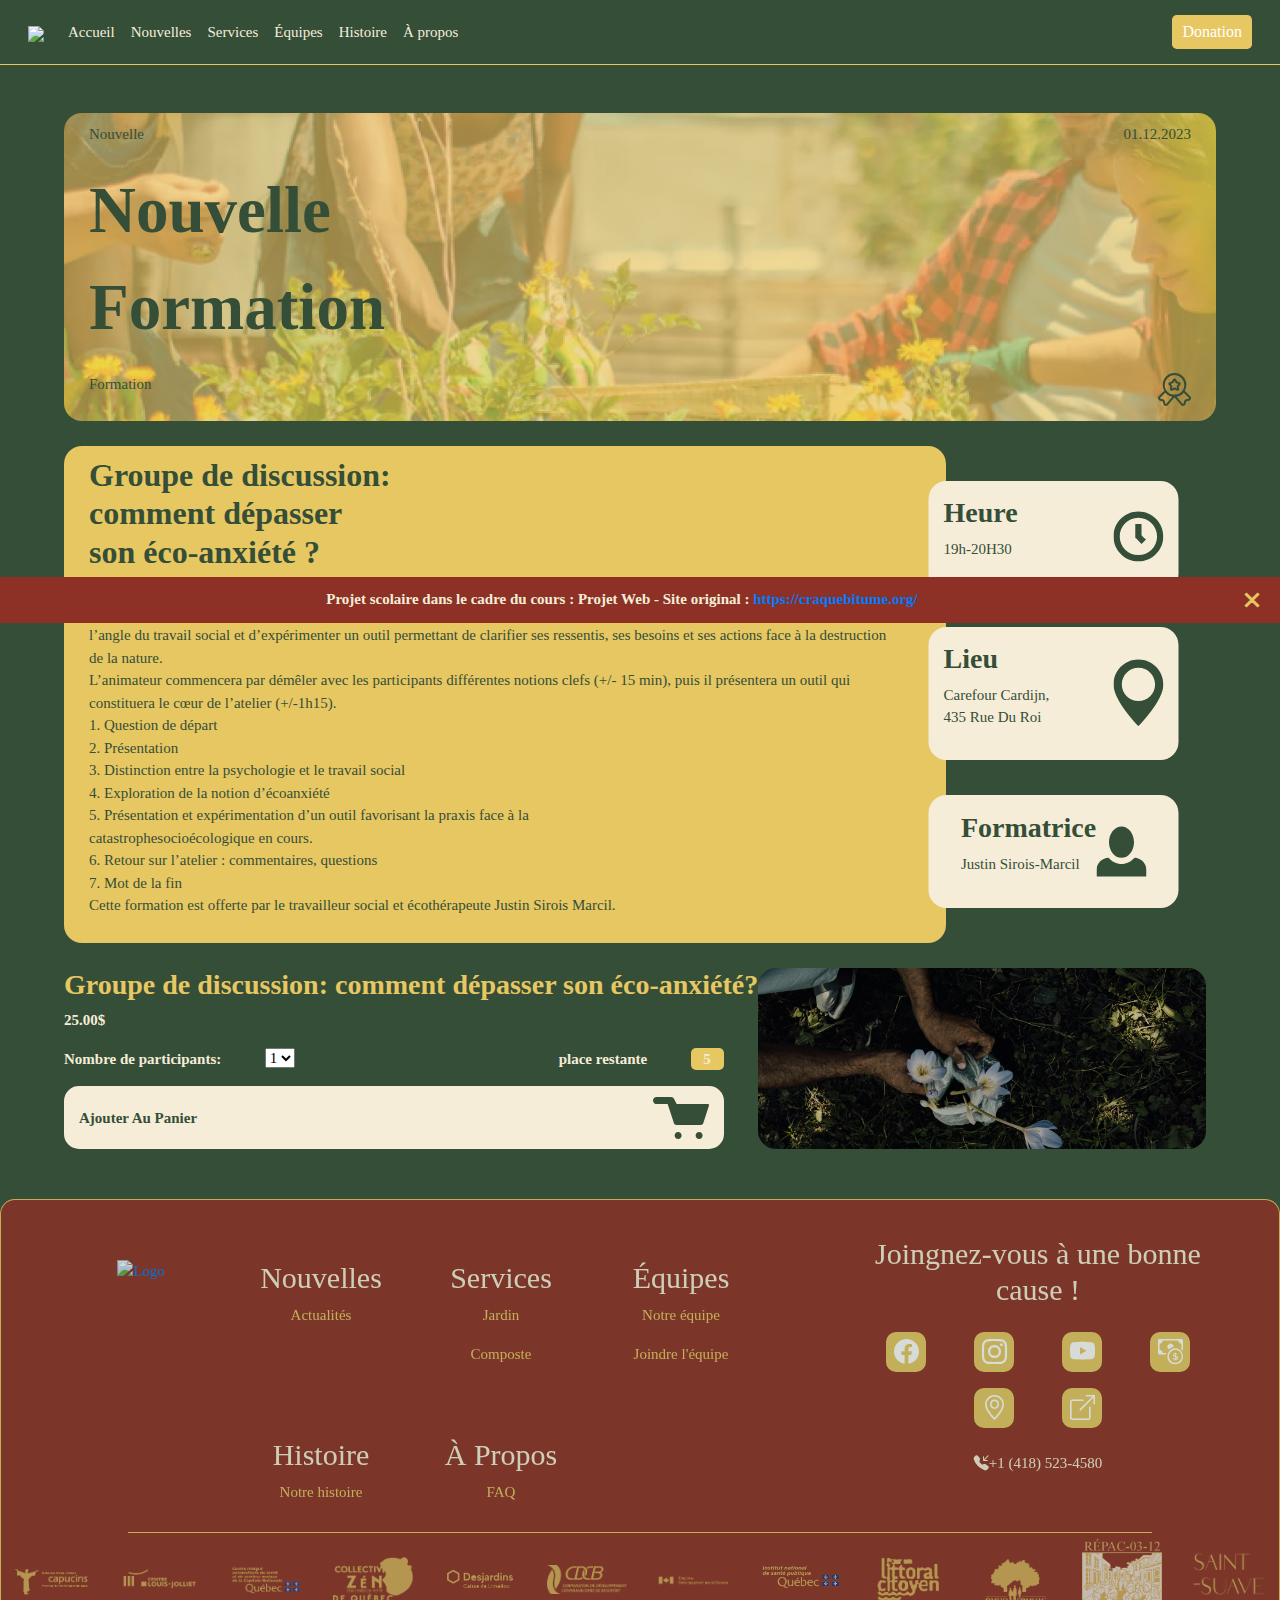
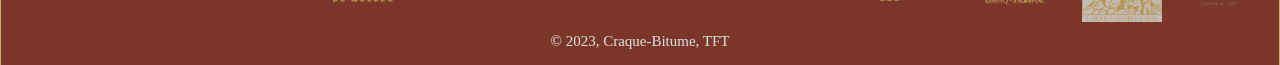
==== commit de6f99f0: "Merge branch 'main' of https://github.com/YourAntidote/craque-bitume-TFT" ====
--- a/2-5nouvelles.html
+++ b/2-5nouvelles.html
@@ -126,7 +126,7 @@
                   </p>
                 </div>
                 <div class="nouvelle-individuel__info-card-right">
-                    <svg  class="svg__clock" width="81" height="81" viewBox="0 0 81 81" fill="none" xmlns="http://www.w3.org/2000/svg">
+                    <svg  class="svg__clock" width="81" height="81" viewBox="0 0 81 81"  xmlns="http://www.w3.org/2000/svg">
         <path d="M40.3318 0C18.1493 0 0 18.1493 0 40.3318C0 62.5143 18.1493 80.6637 40.3318 80.6637C62.5143 80.6637 80.6637 62.5143 80.6637 40.3318C80.6637 18.1493 62.5143 0 40.3318 0ZM40.3318 10.083C57.0695 10.083 70.5807 23.5941 70.5807 40.3318C70.5807 57.0695 57.0695 70.5807 40.3318 70.5807C23.5941 70.5807 10.083 57.0695 10.083 40.3318C10.083 23.5941 23.5941 10.083 40.3318 10.083ZM35.2904 20.1659V42.5501L36.9036 43.8609L41.9451 48.9023L45.3733 52.7339L52.633 45.4741L48.8015 42.0459L45.3733 38.6177V20.3676H35.2904V20.1659Z" fill="#354E38"/>
         </svg>
         
@@ -167,7 +167,36 @@
               </div>
             </div>
           <div class="nouvelle-individuel__prix">
-          </div>
+            <div class="nouvelles-individuel__prix-left">         
+                <h3 class="prix-left__row-one">Groupe de discussion: comment dépasser son éco-anxiété?</h3>
+                <p class="prix-left__row-two">25.00$</p>
+                <div class="prix-left__row-three">
+                  <div class="nouvelle-individuel__qte">
+                    <p class="qte">Nombre de participants:</p>
+                    <select name="qte-select" id="qte-select" class="qte-select">
+                      <option value="1">1</option>
+                      <option value="2">2</option>
+                      <option value="3">3</option>
+                      <option value="4">4</option>
+                      <option value="5">5</option>
+                    </select>
+                  </div>
+                  <div class="nouvelle-individuel__stock">
+                    <p class="stock">place restante</p>
+                    <p class="nbr-stock-restant">5</p>
+                  </div>  
+                </div>
+                <div class="prix-left__row-four">
+                  <p class="ajouter-panier">Ajouter Au Panier</p>
+                  <svg class="panier-achat" width="56" height="42" viewBox="0 0 56 42" fill="none" xmlns="http://www.w3.org/2000/svg">
+                    <path d="M2.98508 0.014199C2.05665 0.16267 1.22526 0.673684 0.673802 1.43482C0.122344 2.19596 -0.104009 3.14488 0.0445401 4.07283C0.193089 5.00077 0.70437 5.83173 1.46591 6.3829C2.22745 6.93407 3.17686 7.1603 4.10529 7.01183H14.6072L15.2373 8.76124L18.1079 17.5083L20.9784 26.2553C21.2584 27.165 22.4487 28.0047 23.3588 28.0047H47.8633C48.8435 28.0047 49.9637 27.165 50.2438 26.2553L55.9148 8.76124C56.1949 7.85155 55.7748 7.01183 54.7946 7.01183H23.7089L21.0484 1.97354C20.765 1.39525 20.3275 0.906331 19.784 0.560627C19.2404 0.214923 18.612 0.0258397 17.9678 0.014199L3.96526 0.014199C3.75565 -0.004733 3.54476 -0.00473301 3.33515 0.014199C3.19525 0.00579429 3.05497 0.00579429 2.91507 0.014199L2.98508 0.014199ZM25.1092 35.0024C23.1488 35.0024 21.6085 36.5418 21.6085 38.5012C21.6085 40.4605 23.1488 42 25.1092 42C27.0695 42 28.6098 40.4605 28.6098 38.5012C28.6098 36.5418 27.0695 35.0024 25.1092 35.0024ZM46.113 35.0024C44.1527 35.0024 42.6124 36.5418 42.6124 38.5012C42.6124 40.4605 44.1527 42 46.113 42C48.0734 42 49.6137 40.4605 49.6137 38.5012C49.6137 36.5418 48.0734 35.0024 46.113 35.0024Z" fill="#354E38"/>
+                    </svg>
+                    
+                </div>
+            </div>
+            <div class="nouvelle-individuel__prix-right">
+              <span> </span>
+              </div>
           </div>
         </div>
 
--- a/styles/styles.css
+++ b/styles/styles.css
@@ -219,8 +219,7 @@
   width: 100%;
   height: 100%;
   aspect-ratio: 5/4;
-  -o-object-fit: cover;
-     object-fit: cover;
+  object-fit: cover;
 }
 
 .swiper-button-next {
@@ -428,8 +427,7 @@
   display: grid;
   grid-template-columns: repeat(auto-fill, minmax(263px, 1fr));
   row-gap: 10px;
-  -moz-column-gap: 25px;
-       column-gap: 25px;
+  column-gap: 25px;
   padding: 15px;
 }
 
@@ -537,11 +535,11 @@
 }
 
 body {
-  background-color: #354E38;
+  background-color: #354e38;
 }
 
 .nouvelle-individuel__container {
-  margin: 15px auto;
+  margin: 25px auto;
   display: flex;
   flex-direction: column;
   width: 90vw;
@@ -554,10 +552,10 @@
   flex-direction: column;
   width: 100%;
   background-image: url();
-  background-color: #E7C762;
+  background-color: #e7c762;
   border-radius: 18px;
   padding: 10px 25px;
-  color: #354E38;
+  color: #354e38;
   background-image: url(/assets/img/hero_picturedetail_nouvelle.png);
   background-repeat: no-repeat;
   background-size: cover;
@@ -589,16 +587,16 @@
 /*styles pour la section info de details de nouvelles */
 .nouvelles-individuel__info {
   display: flex;
-  margin-top: 15px;
+  margin-top: 25px;
   width: 100%;
   align-self: center;
 }
 
 .nouvelle-individuel__info-title {
   font-size: 25px;
-  background-color: #E7C762;
+  background-color: #e7c762;
   border-radius: 18px;
-  color: #354E38;
+  color: #354e38;
   padding: 10px 55px 10px 25px;
   width: 80%;
   min-width: 523px;
@@ -616,8 +614,8 @@
   transform: translateX(-15%);
   display: flex;
   flex-direction: column;
-  justify-content: space-between;
-  color: #354E38;
+  justify-content: space-evenly;
+  color: #354e38;
   margin-left: 20px;
   min-width: 250px;
 }
@@ -628,28 +626,58 @@
 .nouvelles-individuel__top-card {
   padding: 15px;
   border-radius: 18px;
-  background-color: #F5EDD8;
+  background-color: #f5edd8;
   display: flex;
   justify-content: space-between;
   align-items: center;
+  transition-property: transform, color, background-color;
+  transition-duration: 130ms;
+  transition-timing-function: ease-in-out;
+}
+
+.nouvelles-individuel__top-card:hover {
+  transform: scale(1.2);
+  color: #F5EDD8;
+  background-color: #E7C762;
+  fill: #F5EDD8;
 }
 
 .nouvelles-individuel__middle-card {
   padding: 15px;
   border-radius: 18px;
-  background-color: #F5EDD8;
+  background-color: #f5edd8;
   display: flex;
   justify-content: space-between;
   align-items: center;
+  transition-property: transform, color, background-color;
+  transition-duration: 130ms;
+  transition-timing-function: ease-in-out;
+}
+
+.nouvelles-individuel__middle-card:hover {
+  transform: scale(1.2);
+  color: #F5EDD8;
+  background-color: #E7C762;
+  fill: #F5EDD8;
 }
 
 .nouvelles-individuel__bottom-card {
   padding: 15px;
   border-radius: 18px;
-  background-color: #F5EDD8;
+  background-color: #f5edd8;
   display: flex;
   justify-content: center;
   align-items: center;
+  transition-property: transform, color, background-color;
+  transition-duration: 130ms;
+  transition-timing-function: ease-in-out;
+}
+
+.nouvelles-individuel__bottom-card:hover {
+  transform: scale(1.2);
+  color: #F5EDD8;
+  background-color: #E7C762;
+  fill: #F5EDD8;
 }
 
 .nouvelles-individuel__info-card-left {
@@ -667,6 +695,82 @@
 
 .svg__formateur {
   width: 50px;
+}
+
+/* section prix de la nouvelles/achat */
+.nouvelle-individuel__prix {
+  display: flex;
+  margin-top: 25px;
+  margin-bottom: 25px;
+  color: #E7C762;
+  font-weight: bold;
+}
+.nouvelle-individuel__prix h3 {
+  font-weight: bolder;
+  font-size: 45;
+}
+
+.prix-left__row-two {
+  color: #F5EDD8;
+}
+
+.prix-left__row-three {
+  color: #F5EDD8;
+  display: flex;
+  justify-content: space-between;
+  width: 95%;
+}
+.prix-left__row-three .nouvelle-individuel__qte {
+  display: flex;
+  align-items: flex-start;
+  justify-content: space-between;
+  width: 35%;
+}
+.prix-left__row-three .nouvelle-individuel__stock {
+  display: flex;
+  align-items: flex-start;
+  justify-content: space-between;
+  width: 25%;
+}
+.prix-left__row-three .nouvelle-individuel__stock .nbr-stock-restant {
+  background-color: #E7C762;
+  width: 20%;
+  border-radius: 5px;
+  text-align: center;
+}
+
+.prix-left__row-four {
+  display: flex;
+  justify-content: space-between;
+  align-items: center;
+  color: #354e38;
+  background-color: #F5EDD8;
+  border-radius: 15px;
+  width: 95%;
+  padding: 11px 15px 10px 15px;
+  transition: background-color 100ms ease-in-out;
+}
+.prix-left__row-four p {
+  margin-bottom: 0;
+}
+
+.prix-left__row-four:hover {
+  background-color: #E7C762;
+}
+.prix-left__row-four:hover p {
+  color: #F5EDD8;
+}
+.prix-left__row-four:hover .panier-achat {
+  stroke: #F5EDD8;
+  fill: #F5EDD8;
+}
+
+.nouvelle-individuel__prix-right {
+  width: 35vw;
+  border-radius: 18px;
+  background-image: url("../assets/img/service_hero_pic.jpg");
+  background-size: cover;
+  background-position: center center;
 }
 
 /* ----------------- SECTION index TÉMOIGNAGE ---------------------- */
@@ -727,8 +831,7 @@
   border-radius: 20px 20px 0px 0px;
   aspect-ratio: 1/1;
   width: 100%;
-  -o-object-fit: cover;
-     object-fit: cover;
+  object-fit: cover;
   position: relative;
 }
 
@@ -808,6 +911,7 @@
 /*Changer la classe ici pour autre chose*/
 .section__services2 {
   display: grid;
+  gap: 20px;
   border-color: #e7c762;
   border-width: 10px;
   border-style: double;
@@ -817,10 +921,33 @@
 }
 
 .service__card__img {
-  -o-object-fit: fill;
-     object-fit: fill;
+  object-fit: fill;
   background: rgb(53, 78, 56);
-  background: linear-gradient(0deg, rgb(53, 78, 56) 3%, rgba(53, 78, 56, 0) 100%);
+}
+
+.service__hero {
+  width: 100vw;
+  height: 40vh;
+  background-image: url(../assets/img/service_hero_pic.jpg);
+  background-repeat: no-repeat;
+  background-position: top;
+  background-size: cover;
+  font-weight: bold;
+  font-size: 65px;
+  font-family: "rubik";
+}
+
+.service__hero-title {
+  font-weight: bold;
+  font-size: 65px;
+  font-family: "rubik";
+}
+
+.service__container__description {
+  max-width: 1920px;
+  color: #E7C762;
+  font-family: "rubik";
+  background-color: #8d3126;
 }
 
 .fade-in-image {
@@ -839,8 +966,16 @@
     opacity: 1;
   }
 }
-.service__all_cards {
-  text-align: center;
+.service__all__cards {
+  text-align: center;
+}
+
+.service__all__cards:hover {
+  text-align: center;
+  background-color: #569e5d;
+}
+
+.service__card__all__cards__container {
   border-radius: 10%;
 }
 
@@ -882,6 +1017,7 @@
   background-repeat: no-repeat;
   background-position: center;
   background-size: cover;
+  background-image: url(../assets/img/service_hero_pic.jpg);
   font-family: "rubik";
   font-weight: bold;
   padding: 40px;
@@ -897,6 +1033,19 @@
   font-weight: bold;
   color: #F5EDD8;
   font-size: 40px;
+}
+
+/* ----------------- SECTION PAGE DETAIL SERVICE ----------------------- */
+.titre_detail_service {
+  color: #E7C762;
+}
+
+.titre_case_service {
+  color: #F5EDD8 !important;
+}
+
+.p_case_service {
+  color: #E5A484 !important;
 }
 
 /* ----------------- SECTION PAGE HISTOIRE ---------------------- */
@@ -1227,8 +1376,7 @@
 .lelogo {
   width: 300px;
   position: absolute;
-  -o-object-fit: cover;
-     object-fit: cover;
+  object-fit: cover;
 }
 
 footer {
@@ -1364,7 +1512,6 @@
   .date-block {
     background-color: #F5EDD8;
     width: 300px;
-    height: -moz-fit-content;
     height: fit-content;
     font-size: 30px;
     font-weight: bold;
@@ -1374,7 +1521,6 @@
   }
   .credit-block {
     width: 300px;
-    height: -moz-fit-content;
     height: fit-content;
     background: #8d3126;
     background: linear-gradient(0deg, #8D3126 0%, #E7C762 0%, #8D3126 72%);
@@ -1391,4 +1537,4 @@
     justify-content: center;
     flex-direction: column;
   }
-}/*# sourceMappingURL=styles.css.map */+}